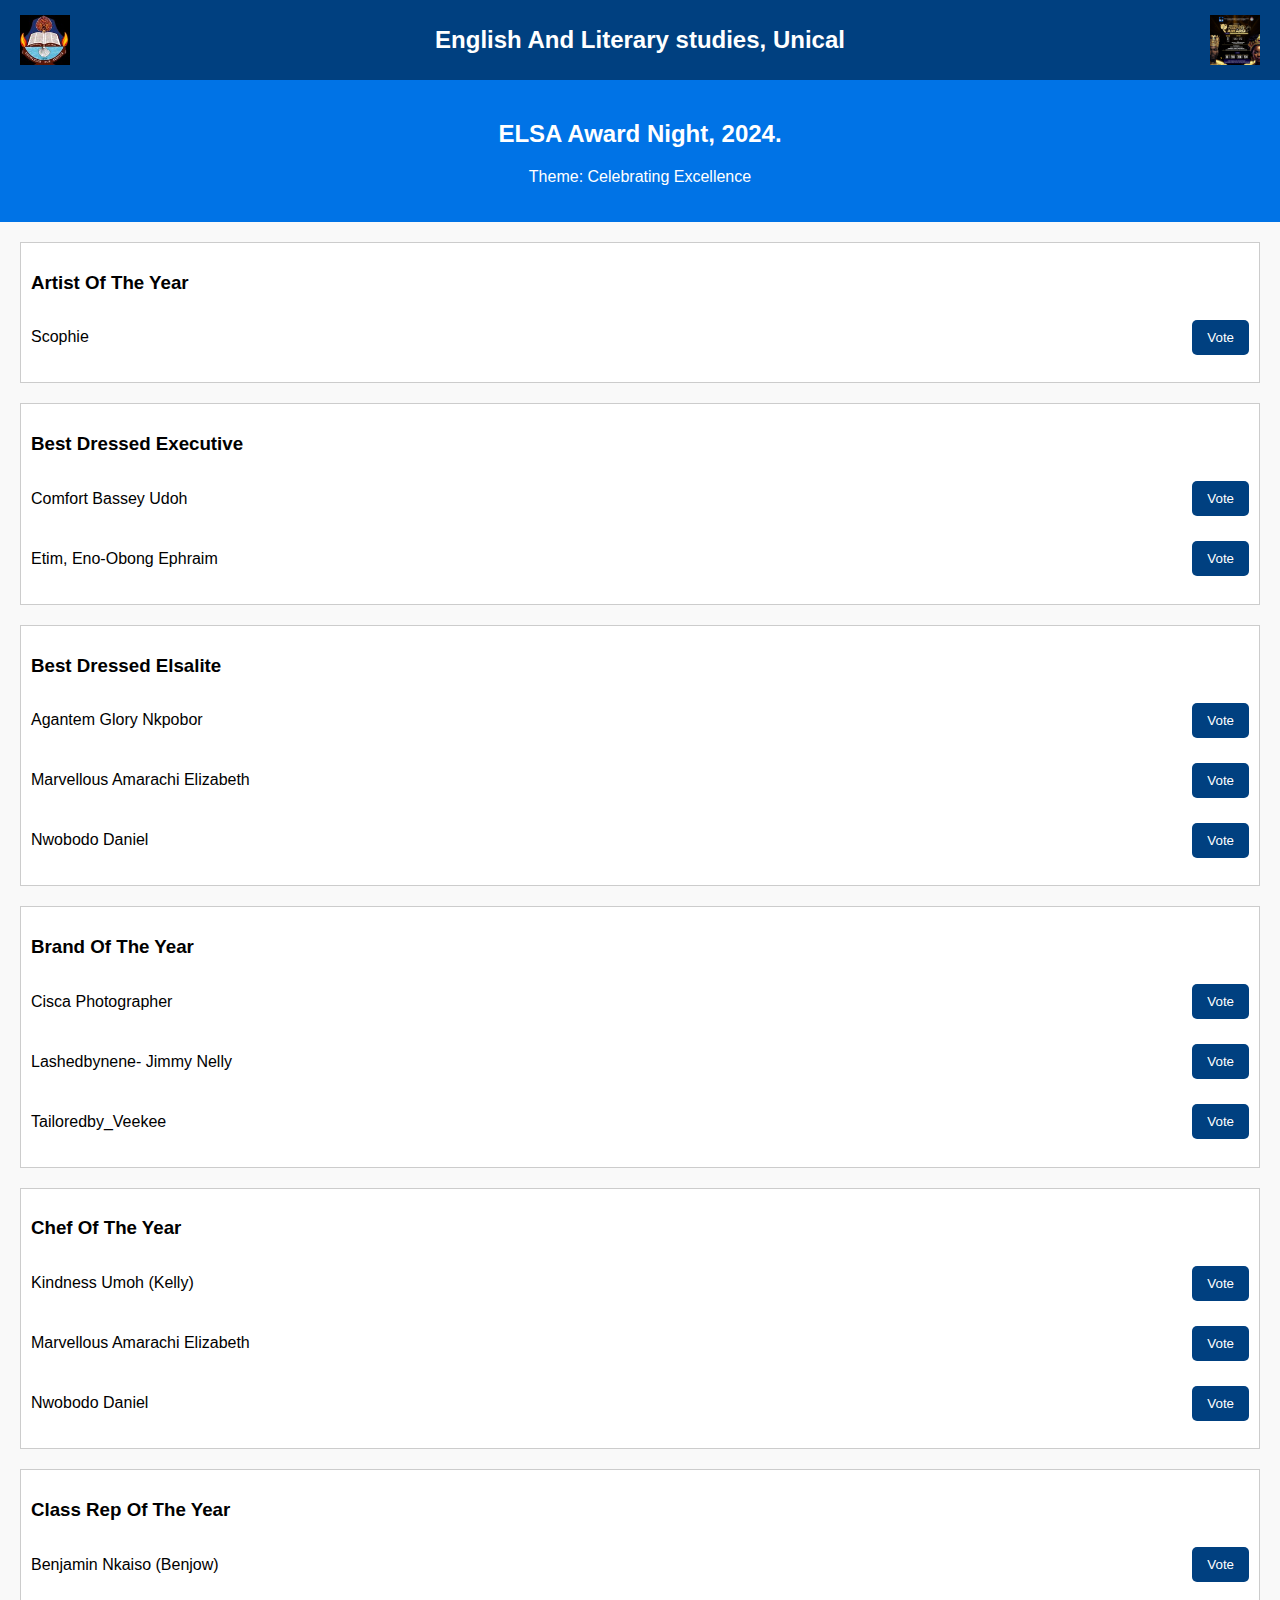
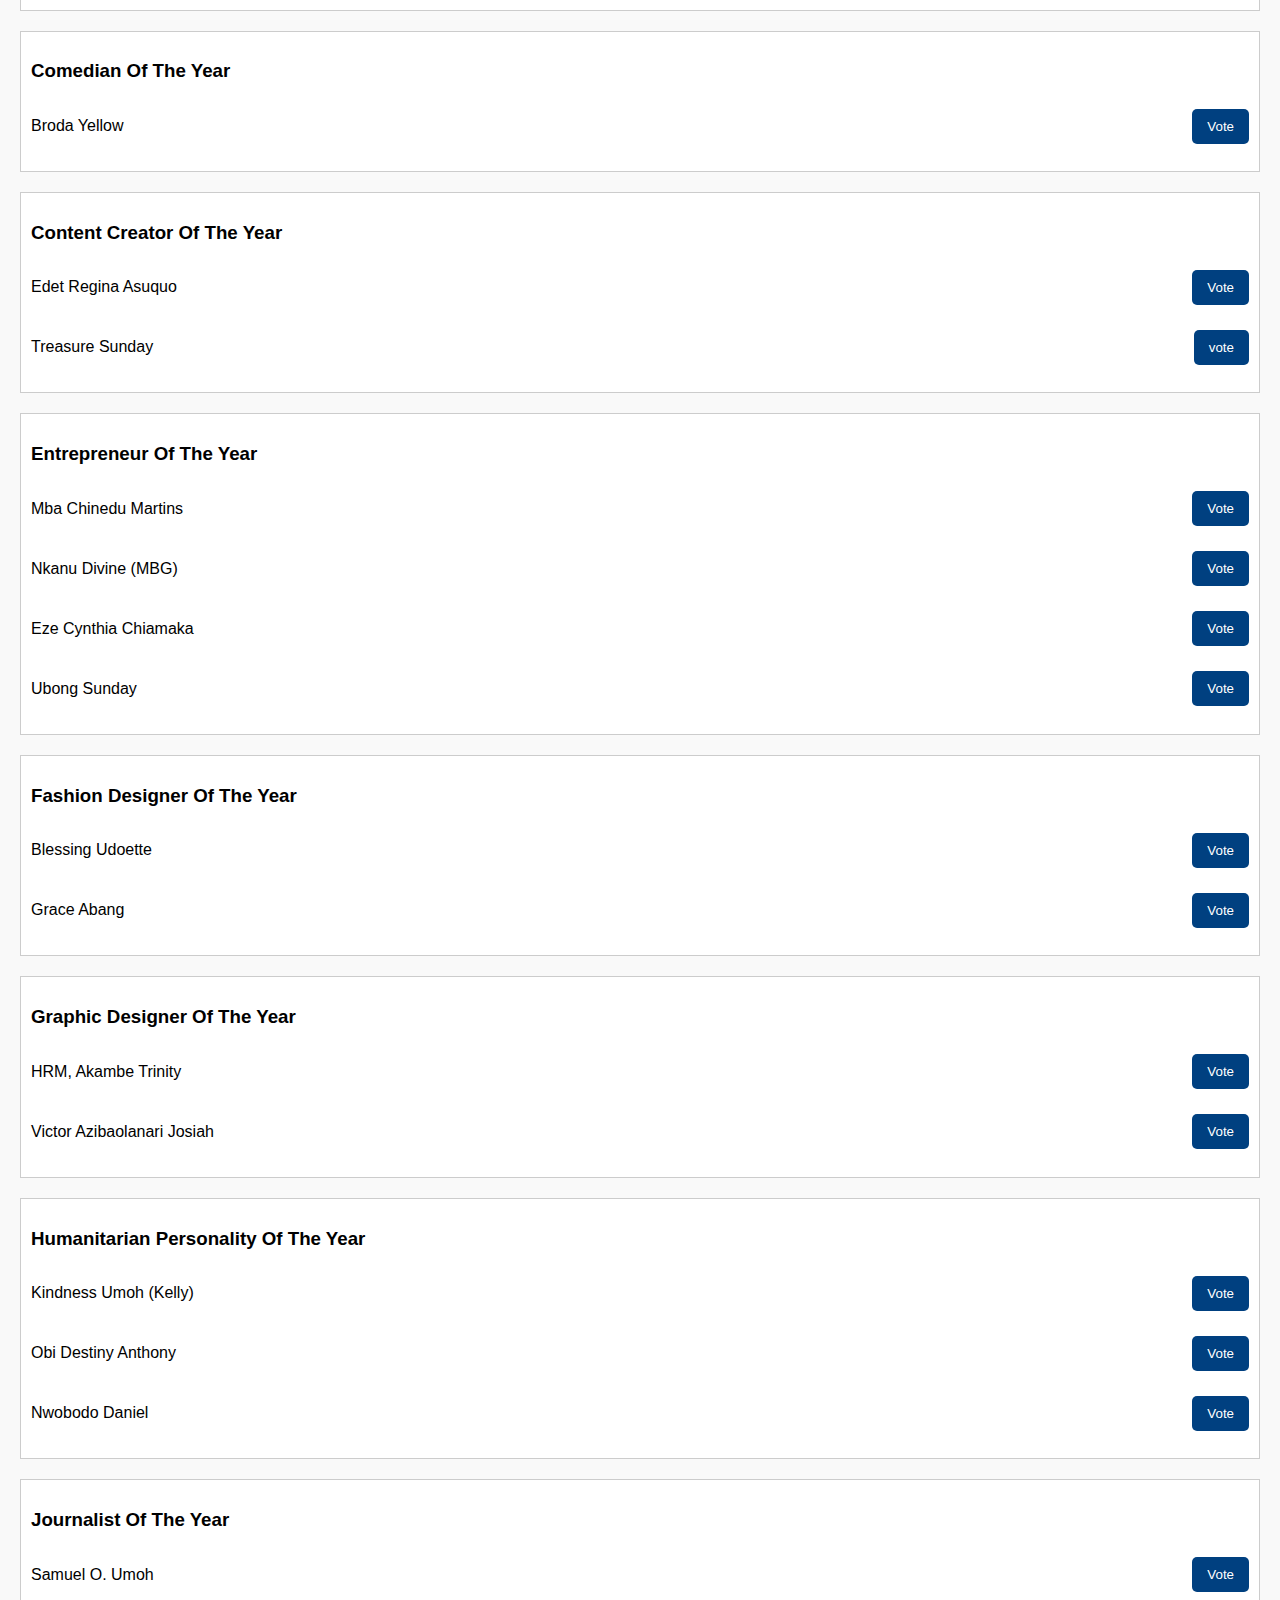
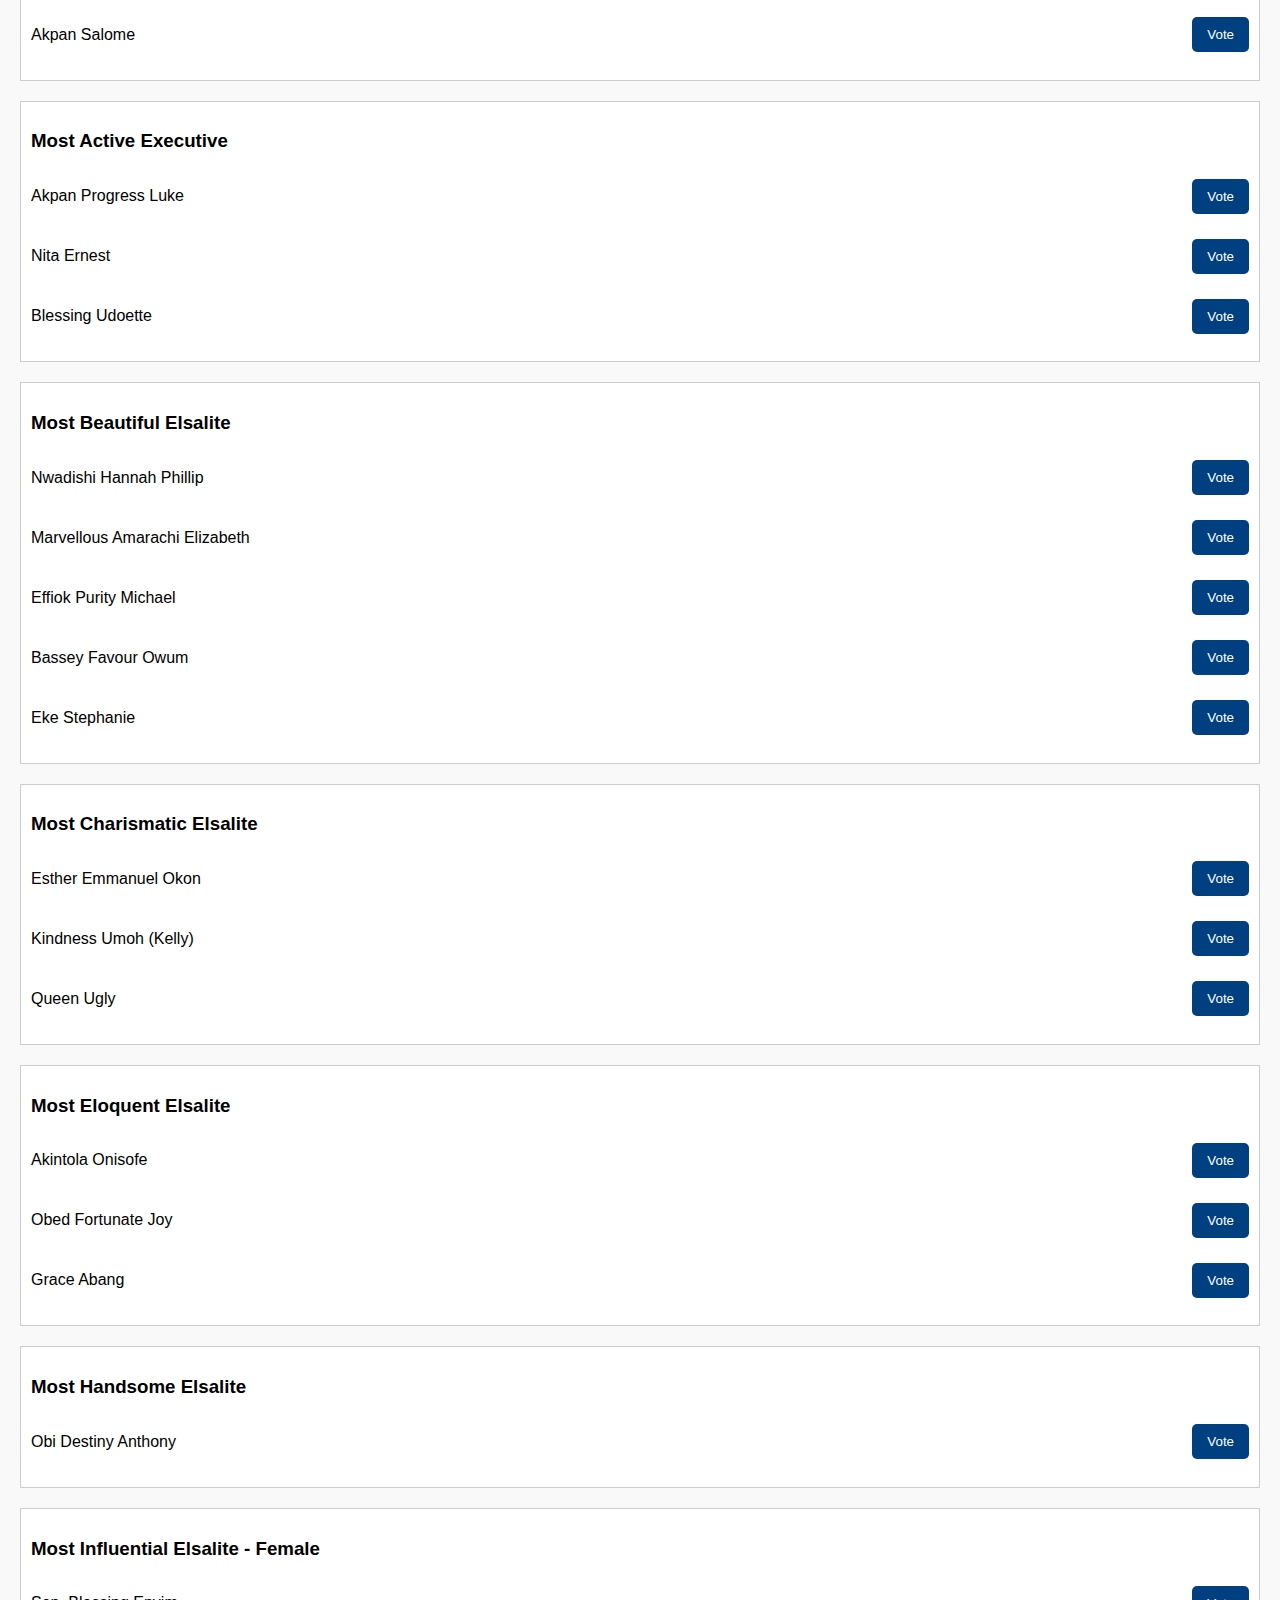
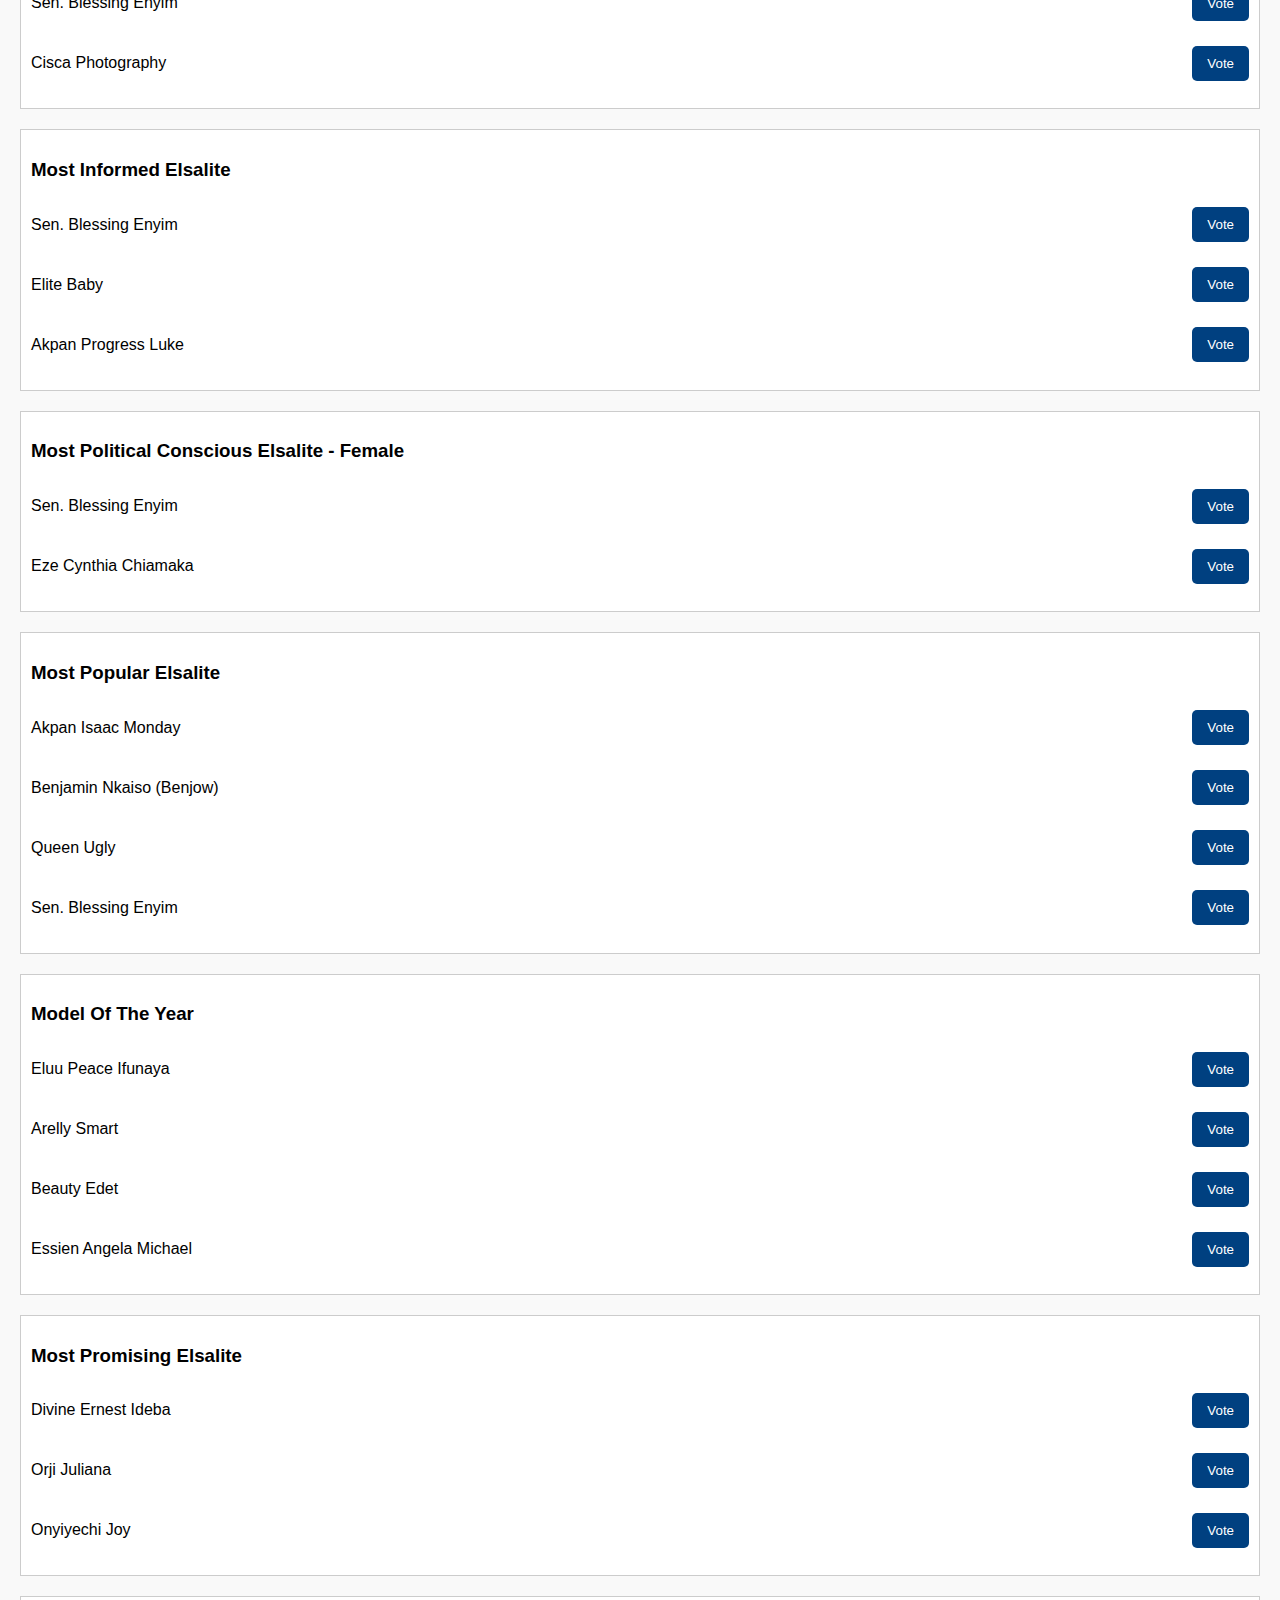
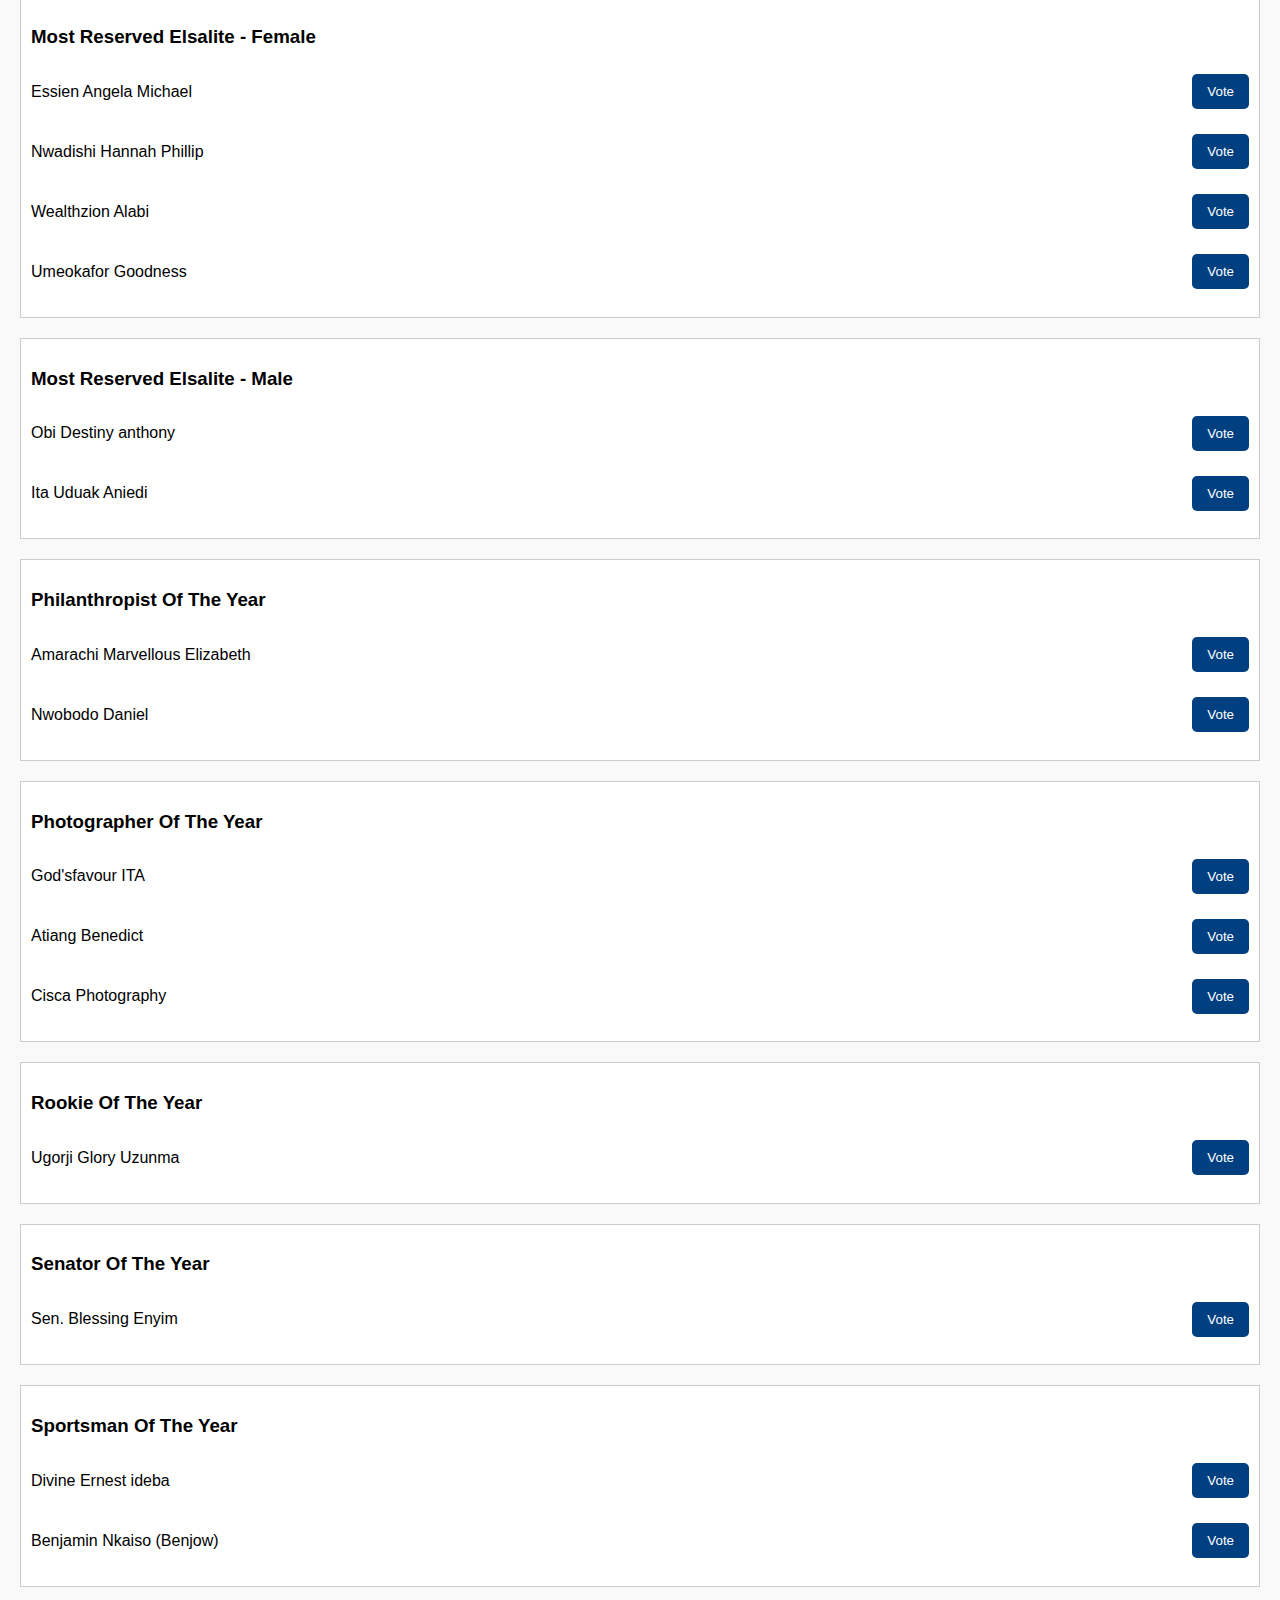
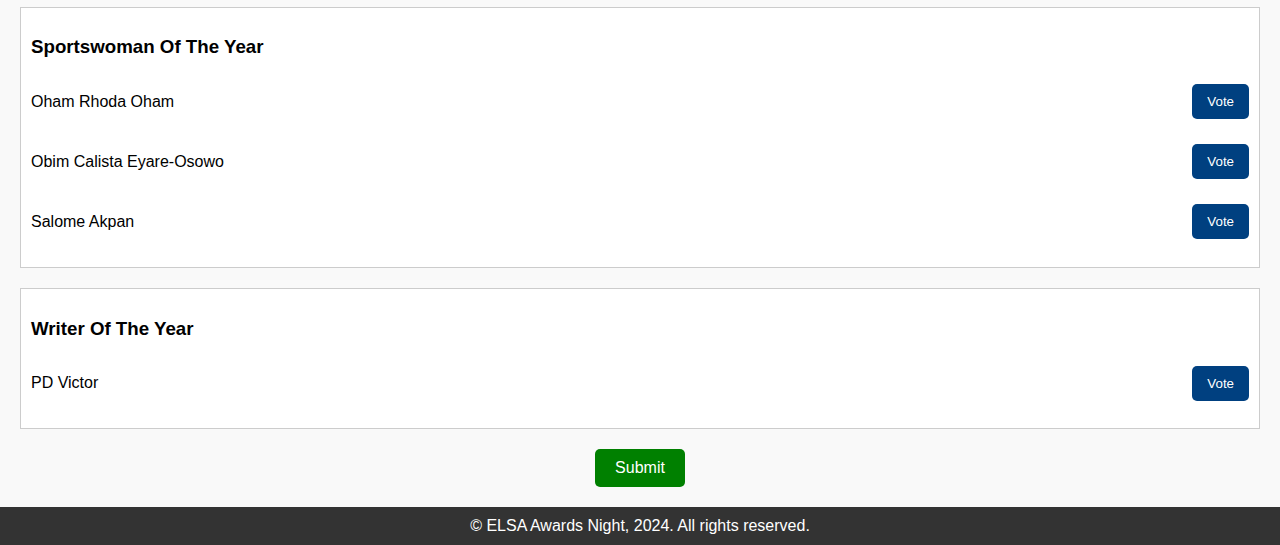
==== index.html @ 976663f7 "Add files via upload" ====
<!DOCTYPE html>
<html lang="en">

<head>
    <meta charset="UTF-8">
    <meta name="viewport" content="width=device-width, initial-scale=1.0">
    <title>Voting App</title>
    <link rel="stylesheet" href="style.css">
</head>

<body>
    <!-- Header -->
    <header class="header">
        <img src="WhatsApp Image 2024-09-24 at 12.58.33_5acfdd88.jpg" alt="Left Logo" class="logo">
        <h1 class="association-name">English And Literary studies, Unical</h1>
        <img src="WhatsApp Image 2024-12-04 at 19.57.25_98e36091.jpg" alt="Right Logo" class="logo">
    </header>

    <!-- Banner -->
    <div class="banner">
        <h2>ELSA Award Night, 2024.</h2>
        <p>Theme: Celebrating Excellence</p>
    </div>

    <!-- Voting Categories -->
    <main>
        <section class="category">
            <h3>Artist Of The Year</h3>
            <div class="contestant">
                <p>Scophie</p>
                <button onclick="vote('Scophie', 'Artist Of The Year')">Vote</button>
            </div>
        </section>
        
        <section class="category">
            <h3>Best Dressed Executive</h3>
            <div class="contestant">
                <p>Comfort Bassey Udoh</p>
                <button onclick="vote('Comfort Bassey Udoh', 'Best Dressed Executive')">Vote</button>
            </div>
            <div class="contestant">
                <p>Etim, Eno-Obong Ephraim</p>
                <button onclick="vote('Etim, Eno-Obong Ephraim', 'Best Dressed Executive')">Vote</button>
            </div>
        </section>
        
        <section class="category">
            <h3>Best Dressed Elsalite</h3>
            <div class="contestant">
                <p>Agantem Glory Nkpobor</p>
                <button onclick="vote('Agantem Glory Nkpobor', 'Best Dressed Elsalite')">Vote</button>
            </div>
            <div class="contestant">
                <p>Marvellous Amarachi Elizabeth</p>
                <button onclick="vote('Marvellous Amarachi Elizabeth', 'Best Dressed Elsalite')">Vote</button>
            </div>
            <div class="contestant">
                <p>Nwobodo Daniel</p>
                <button onclick="vote('Nwobodo Daniel', 'Best Dressed Elsalite')">Vote</button>
            </div>
        </section>
        
        <section class="category">
            <h3>Brand Of The Year</h3>
            <div class="contestant">
                <p>Cisca Photographer</p>
                <button onclick="vote('Cisca Photographer', 'Brand Of The Year')">Vote</button>
            </div>
            <div class="contestant">
                <p>Lashedbynene- Jimmy Nelly</p>
                <button onclick="vote('Lashedbynene- Jimmy Nelly', 'Brand Of The Year')">Vote</button>
            </div>
            <div class="contestant">
                <p>Tailoredby_Veekee</p>
                <button onclick="vote('Tailoredby_Veekee', 'Brand Of The Year')">Vote</button>
            </div>
        </section>
        
        <section class="category">
            <h3>Chef Of The Year</h3>
            <div class="contestant">
                <p>Kindness Umoh (Kelly)</p>
                <button onclick="vote('Kindness Umoh (Kelly)', 'Chef Of The Year')">Vote</button>
            </div>
            <div class="contestant">
                <p>Marvellous Amarachi Elizabeth</p>
                <button onclick="vote('Marvellous Amarachi Elizabeth', 'Chef Of The Year')">Vote</button>
            </div>
            <div class="contestant">
                <p>Nwobodo Daniel</p>
                <button onclick="vote('Nwobodo Daniel', 'Chef Of The Year')">Vote</button>
            </div>
        </section>
        
        <section class="category">
            <h3>Class Rep Of The Year</h3>
            <div class="contestant">
                <p>Benjamin Nkaiso (Benjow)</p>
                <button onclick="vote('Benjamin Nkaiso (Benjow)', 'Class Rep Of The Year')">Vote</button>
            </div>
        </section>
        
        <section class="category">
            <h3>Comedian Of The Year</h3>
            <div class="contestant">
                <p>Broda Yellow</p>
                <button onclick="vote('Broda Yellow', 'Comedian Of The Year')">Vote</button>
            </div>
        </section>
        
        <section class="category">
            <h3>Content Creator Of The Year</h3>
            <div class="contestant">
                <p>Edet Regina Asuquo</p>
                <button onclick="vote('Edet Regina Asuquo', 'Content Creator Of The Year')">Vote</button>
            </div>
            <div class="contestant">
                <p>Treasure Sunday</p>
                <button onclick="vote('Treasure Sunday', 'Content Creator Of The Year')">vote</button>
            </div>
        </section>

        <section class="category">
            <h3>Entrepreneur Of The Year</h3>
            <div class="contestant">
                <p>Mba Chinedu Martins</p>
                <button onclick="vote('Mba Chinedu Martins', 'Entrepreneur Of The Year')">Vote</button>
            </div>
            <div class="contestant">
                <p>Nkanu Divine (MBG)</p>
                <button onclick="vote('Nkanu Divine (MBG)', 'Entrepreneur Of The Year')">Vote</button>
            </div>
            <div class="contestant">
                <p>Eze Cynthia Chiamaka</p>
                <button onclick="vote('Eze Cynthia Chiamaka', 'Entrepreneur Of The Year')">Vote
            </button>
            </div>
            <div class="contestant">
                <p>Ubong Sunday</p>
                <button onclick="vote('Ubong Sunday', 'Entrepreneur Of The Year')">Vote</button>
            </div>
        </section>
        
        <section class="category">
            <h3>Fashion Designer Of The Year</h3>
            <div class="contestant">
                <p>Blessing Udoette</p>
                <button onclick="vote('Blessing Udoette', 'Fashion Designer Of The Year')">Vote</button>
            </div>
            <div class="contestant">
                <p>Grace Abang</p>
                <button onclick="vote('Grace Abang', 'Fashion Designer Of The Year')">Vote</button>
            </div>
        </section>
        
        <section class="category">
            <h3>Graphic Designer Of The Year</h3>
            <div class="contestant">
                <p>HRM, Akambe Trinity</p>
                <button onclick="vote('HRM, Akambe Trinity', 'Graphic Designer Of The Year')">Vote</button>
            </div>
            <div class="contestant">
                <p>Victor Azibaolanari Josiah</p>
                <button onclick="vote('Victor Azibaolanari Josiah', 'Graphic Designer Of The Year')">Vote</button>
            </div>
        </section>
        
        <section class="category">
            <h3>Humanitarian Personality Of The Year</h3>
            <div class="contestant">
                <p>Kindness Umoh (Kelly)</p>
                <button onclick="vote('Kindness Umoh (Kelly)', 'Humanitarian Personality Of The Year')">Vote</button>
            </div>
            <div class="contestant">
                <p>Obi Destiny Anthony</p>
                <button onclick="vote('Obi Destiny Anthony', 'Humanitarian Personality Of The Year')">Vote</button>
            </div>
            <div class="contestant">
                <p>Nwobodo Daniel</p>
                <button onclick="vote('Nwobodo Daniel', 'Humanitarian Personality Of The Year')">Vote</button>
            </div>
        </section>
        
        <section class="category">
            <h3> Journalist Of The Year</h3>
            <div class="contestant">
                <p>Samuel O. Umoh</p>
                <button onclick="vote('Samuel O. Umoh', 'Journalist Of The Year')">Vote</button>
            </div>
            <div class="contestant">
                <p>Akpan Salome</p>
                <button onclick="vote('Akpan Salome', 'Journalist Of The Year')">Vote</button>
            </div>
        </section>

        <section class="category">
            <h3>Most Active Executive</h3>
            <div class="contestant">
                <p>Akpan Progress Luke</p>
                <button onclick="vote('Akpan Progress Luke', 'Most Active Executive')">Vote</button>
            </div>
            <div class="contestant">
                <p>Nita Ernest</p>
                <button onclick="vote('Nita Ernest', 'Most Active Executive')">Vote</button>
            </div>
            <div class="contestant">
                <p>Blessing Udoette</p>
                <button onclick="vote('Blessing Udoette', 'Most Active Executive')">Vote</button>
            </div>
        </section>
        
        <section class="category">
            <h3>Most Beautiful Elsalite</h3>
            <div class="contestant">
                <p>Nwadishi Hannah Phillip</p>
                <button onclick="vote('Nwadishi Hannah Phillip', 'Most Beautiful Elsalite')">Vote</button>
            </div>
            <div class="contestant">
                <p>Marvellous Amarachi Elizabeth</p>
                <button onclick="vote('Marvellous Amarachi Elizabeth', 'Most Beautiful Elsalite')">Vote</button>
            </div>
            <div class="contestant">
                <p>Effiok Purity Michael</p>
                <button onclick="vote('Effiok Purity Michael', 'Most Beautiful Elsalite')">Vote</button>
            </div>
            <div class="contestant">
                <p>Bassey Favour Owum</p>
                <button onclick="vote('Bassey Favour Owum', 'Most Beautiful Elsalite')">Vote</button>
            </div>
            <div class="contestant">
                <p>Eke Stephanie</p>
                <button onclick="vote('Eke Stephanie', 'Most Beautiful Elsalite')">Vote</button>
            </div>
        </section>
        
        <section class="category">
            <h3>Most Charismatic Elsalite</h3>
            <div class="contestant">
                <p>Esther Emmanuel Okon</p>
                <button onclick="vote('Esther Emmanuel Okon', 'Most Charismatic Elsalite')">Vote</button>
            </div>
            <div class="contestant">
                <p>Kindness Umoh (Kelly)</p>
                <button onclick="vote('Kindness Umoh (Kelly)', 'Most Charismatic Elsalite')">Vote</button>
            </div>
            <div class="contestant">
                <p>Queen Ugly</p>
                <button onclick="vote('Queen Ugly', 'Most Charismatic Elsalite')">Vote</button>
            </div>
        </section>

        <section class="category">
            <h3>Most Eloquent Elsalite</h3>
            <div class="contestant">
                <p>Akintola Onisofe</p>
                <button onclick="vote('Akintola Onisofe', 'Most Eloquent Elsalite')">Vote</button>
            </div>
            <div class="contestant">
                <p>Obed Fortunate Joy</p>
                <button onclick="vote('Obed Fortunate Joy', 'Most Eloquent Elsalite')">Vote</button>
            </div>
            <div class="contestant">
                <p>Grace Abang</p>
                <button onclick="vote('Grace Abang', 'Most Eloquent Elsalite')">Vote</button>
            </div>
        </section>
        
        <section class="category">
            <h3>Most Handsome Elsalite</h3>
            <div class="contestant">
                <p>Obi Destiny Anthony</p>
                <button onclick="vote('Obi Destiny Anthony', 'Most Handsome Elsalite')">Vote</button>
            </div>
        </section>
        
        <section class="category">
            <h3> Most Influential Elsalite - Female</h3>
            <div class="contestant">
                <p>Sen. Blessing Enyim</p>
                <button onclick="vote('Sen. Blessing Enyim', 'Most Influential Elsalite - Female')">Vote</button>
            </div>
            <div class="contestant">
                <p>Cisca Photography</p>
                <button onclick="vote('Cisca Photography', 'Most Influential Elsalite - Female')">Vote</button>
            </div>
        </section>
        
        <section class="category">
            <h3>Most Informed Elsalite</h3>
            <div class="contestant">
                <p>Sen. Blessing Enyim</p>
                <button onclick="vote('Sen. Blessing Enyim', 'Most Informed Elsalite')">Vote</button>
            </div>
            <div class="contestant">
                <p>Elite Baby</p>
                <button onclick="vote('Elite Baby', 'Most Informed Elsalite')">Vote</button>
            </div>
            <div class="contestant">
                <p>Akpan Progress Luke</p>
                <button onclick="vote('Akpan Progress Luke', 'Most Informed Elsalite')">Vote</button>
            </div>
        </section>
        
        <section class="category">
            <h3>Most Political Conscious Elsalite - Female</h3>
            <div class="contestant">
                <p>Sen. Blessing Enyim</p>
                <button onclick="vote('Sen. Blessing Enyim', 'Most Political Conscious Elsalite - Female')">Vote</button>
            </div>
            <div class="contestant">
                <p>Eze Cynthia Chiamaka</p>
                <button onclick="vote('Eze Cynthia Chiamaka', 'Most Political Conscious Elsalite - Female')">Vote</button>
            </div>
        </section>
        
        <section class="category">
            <h3>Most Popular Elsalite</h3>
            <div class="contestant">
                <p>Akpan Isaac Monday</p>
                <button onclick="vote('Akpan Isaac Monday', 'Most Popular Elsalite')">Vote</button>
            </div>
            <div class="contestant">
                <p>Benjamin Nkaiso (Benjow)</p>
                <button onclick="vote('Benjamin Nkaiso (Benjow)', 'Most Popular Elsalite')">Vote</button>
            </div>
            <div class="contestant">
                <p>Queen Ugly</p>
                <button onclick="vote('Queen Ugly', 'Most Popular Elsalite')">Vote</button>
            </div>
            <div class="contestant">
                <p>Sen. Blessing Enyim</p>
                <button onclick="vote('Sen. Blessing Enyim', 'Most Popular Elsalite')">Vote</button>
            </div>
        </section>

        
        <section class="category">
            <h3>Model Of The Year</h3>
            <div class="contestant">
                <p>Eluu Peace Ifunaya</p>
                <button onclick="vote('Eluu Peace Ifunaya', 'Model Of The Year')">Vote</button>
            </div>
            <div class="contestant">
                <p>Arelly Smart</p>
                <button onclick="vote('Arelly Smart', 'Model Of The Year')">Vote</button>
            </div>
            <div class="contestant">
                <p>Beauty Edet</p>
                <button onclick="vote('Beauty Edet', 'Model Of The Year')">Vote</button>
            </div>
            <div class="contestant">
                <p>Essien Angela Michael</p>
                <button onclick="vote('Essien Angela Michael', 'Model Of The Year')">Vote</button>
            </div>
        </section>
        
        <section class="category">
            <h3>Most Promising Elsalite</h3>
            <div class="contestant">
                <p>Divine Ernest Ideba</p>
                <button onclick="vote('Divine Ernest Ideba', 'Most Promising Elsalite')">Vote</button>
            </div>
            <div class="contestant">
                <p>Orji Juliana</p>
                <button onclick="vote('Orji Juliana', 'Most Promising Elsalite')">Vote</button>
            </div>
            <div class="contestant">
                <p>Onyiyechi Joy</p>
                <button onclick="vote('Onyiyechi Joy', 'Most Promising Elsalite')">Vote</button>
            </div>
        </section>
        
        <section class="category">
            <h3>Most Reserved Elsalite - Female</h3>
            <div class="contestant">
                <p>Essien Angela Michael</p>
                <button onclick="vote('Essien Angela Michael', 'Most Reserved Elsalite - Female')">Vote</button>
            </div>
            <div class="contestant">
                <p>Nwadishi Hannah Phillip</p>
                <button onclick="vote('Nwadishi Hannah Phillip', 'Most Reserved Elsalite - Female')">Vote</button>
            </div>
            <div class="contestant">
                <p>Wealthzion Alabi</p>
                <button onclick="vote('Wealthzion Alabi', 'Most Reserved Elsalite - Female')">Vote</button>
            </div>
            <div class="contestant">
                <p>Umeokafor Goodness</p>
                <button onclick="vote('Umeokafor Goodness', 'Most Reserved Elsalite - Female')">Vote</button>
            </div>
        </section>
        
        <section class="category">
            <h3> Most Reserved Elsalite - Male</h3>
            <div class="contestant">
                <p>Obi Destiny anthony</p>
                <button onclick="vote('Obi Destiny anthony', 'Most Reserved Elsalite - Male')">Vote</button>
            </div>
            <div class="contestant">
                <p>Ita Uduak Aniedi</p>
                <button onclick="vote('Ita Uduak Aniedi', 'Most Reserved Elsalite - Male')">Vote</button>
            </div>
            
        </section>
        
        <section class="category">
            <h3>Philanthropist Of The Year</h3>
            <div class="contestant">
                <p>Amarachi Marvellous Elizabeth</p>
                <button onclick="vote('Amarachi Marvellous Elizabeth', 'Philanthropist Of The Year')">Vote</button>
            </div>
            <div class="contestant">
                <p>Nwobodo Daniel</p>
                <button onclick="vote('Nwobodo Daniel', 'Philanthropist Of The Year')">Vote</button>
            </div>
        </section>
        
        <section class="category">
            <h3>Photographer Of The Year</h3>
            <div class="contestant">
                <p>God'sfavour ITA</p>
                <button onclick="vote('God`sfavour ITA', 'Photographer Of The Year')">Vote</button>
            </div>
            <div class="contestant">
                <p>Atiang Benedict</p>
                <button onclick="vote('Atiang Benedict', 'Photographer Of The Year')">Vote</button>
            </div>
            <div class="contestant">
                <p>Cisca Photography</p>
                <button onclick="vote('Cisca Photography', 'Photographer Of The Year')">Vote</button>
            </div>
        </section>
        
        <section class="category">
            <h3>Rookie Of The Year</h3>
            <div class="contestant">
                <p>Ugorji Glory Uzunma</p>
                <button onclick="vote('Ugorji Glory Uzunma', 'Rookie Of The Year')">Vote</button>
            </div>
        </section>
        
        <section class="category">
            <h3> Senator Of The Year</h3>
            <div class="contestant">
                <p>Sen. Blessing Enyim</p>
                <button onclick="vote('Sen. Blessing Enyim', 'Senator Of The Year')">Vote</button>
            </div>
            
        </section>
        
        <section class="category">
            <h3>Sportsman Of The Year</h3>
            <div class="contestant">
                <p>Divine Ernest ideba</p>
                <button onclick="vote('Divine Ernest ideba', 'Sportsman Of The Year')">Vote</button>
            </div>
            <div class="contestant">
                <p>Benjamin Nkaiso (Benjow)</p>
                <button onclick="vote('Benjamin Nkaiso (Benjow)', 'Sportsman Of The Year')">Vote</button>
            </div>
        </section>
        
        <section class="category">
            <h3>Sportswoman Of The Year</h3>
            <div class="contestant">
                <p>Oham Rhoda Oham</p>
                <button onclick="vote('Oham Rhoda Oham', 'Sportswoman Of The Year')">Vote</button>
            </div>
            <div class="contestant">
                <p>Obim Calista Eyare-Osowo</p>
                <button onclick="vote('Obim Calista Eyare-Osowo', 'Sportswoman Of The Year')">Vote</button>
            </div>
            <div class="contestant">
                <p>Salome Akpan</p>
                <button onclick="vote('Salome Akpan', 'Sportswoman Of The Year')">Vote</button>
            </div>
        </section>
        
        <section class="category">
            <h3>Writer Of The Year</h3>
            <div class="contestant">
                <p>PD Victor</p>
                <button onclick="vote('PD Victor', 'Writer Of The Year')">Vote</button>
            </div>
        </section>




        <!-- Submit Button -->
        <button class="submit-button" onclick="submitVotes()">Submit</button>

        <footer
            style="background-color: #333; color: white; text-align: center; padding: 10px 0; position: relative; width: 100%; margin-top: 20px;">
            <p style="margin: 0;">&copy; ELSA Awards Night, 2024. All rights reserved.</p>
        </footer>

    </main>

    <script src="app.js"></script>
</body>

</html>
---- style.css ----
body {
    font-family: Arial, sans-serif;
    margin: 0;
    padding: 0;
    background-color: #f9f9f9;
}

.header {
    display: flex;
    justify-content: space-between;
    align-items: center;
    padding: 10px 20px;
    background-color: #004080;
    color: white;
}

.logo {
    width: 50px;
    height: 50px;
}

.association-name {
    font-size: 24px;
    font-weight: bold;
    text-align: center;
}

.banner {
    text-align: center;
    padding: 20px;
    background-color: #0073e6;
    color: white;
}

.category {
    margin: 20px;
    padding: 10px;
    border: 1px solid #ccc;
    background-color: #fff;
}

.contestant {
    margin: 10px 0;
    display: flex;
    justify-content: space-between;
    align-items: center;
}

button {
    padding: 10px 15px;
    background-color: #004080;
    color: white;
    border: none;
    border-radius: 5px;
    cursor: pointer;
}

button:hover {
    background-color: #0059b3;
}

.submit-button {
    background-color: green;
    display: block;
    margin: 20px auto;
    padding: 10px 20px;
    font-size: 16px;
}
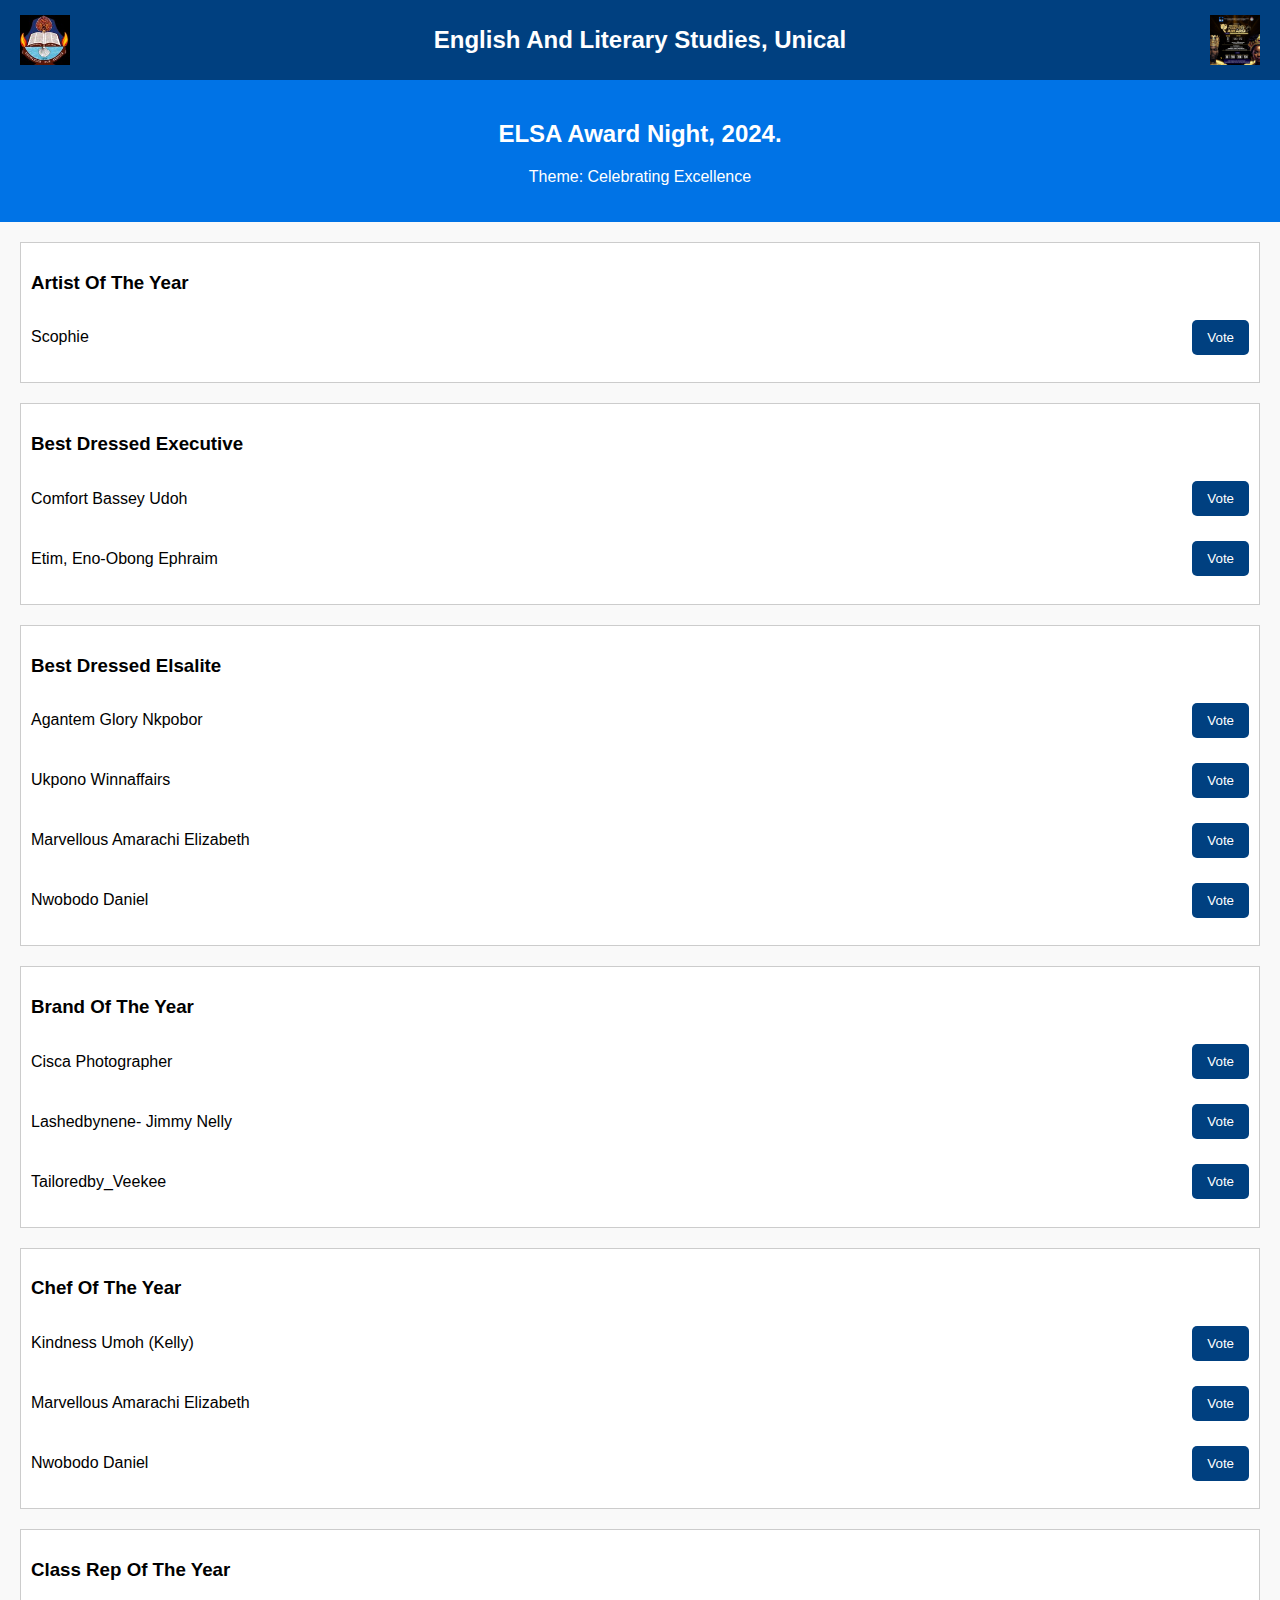
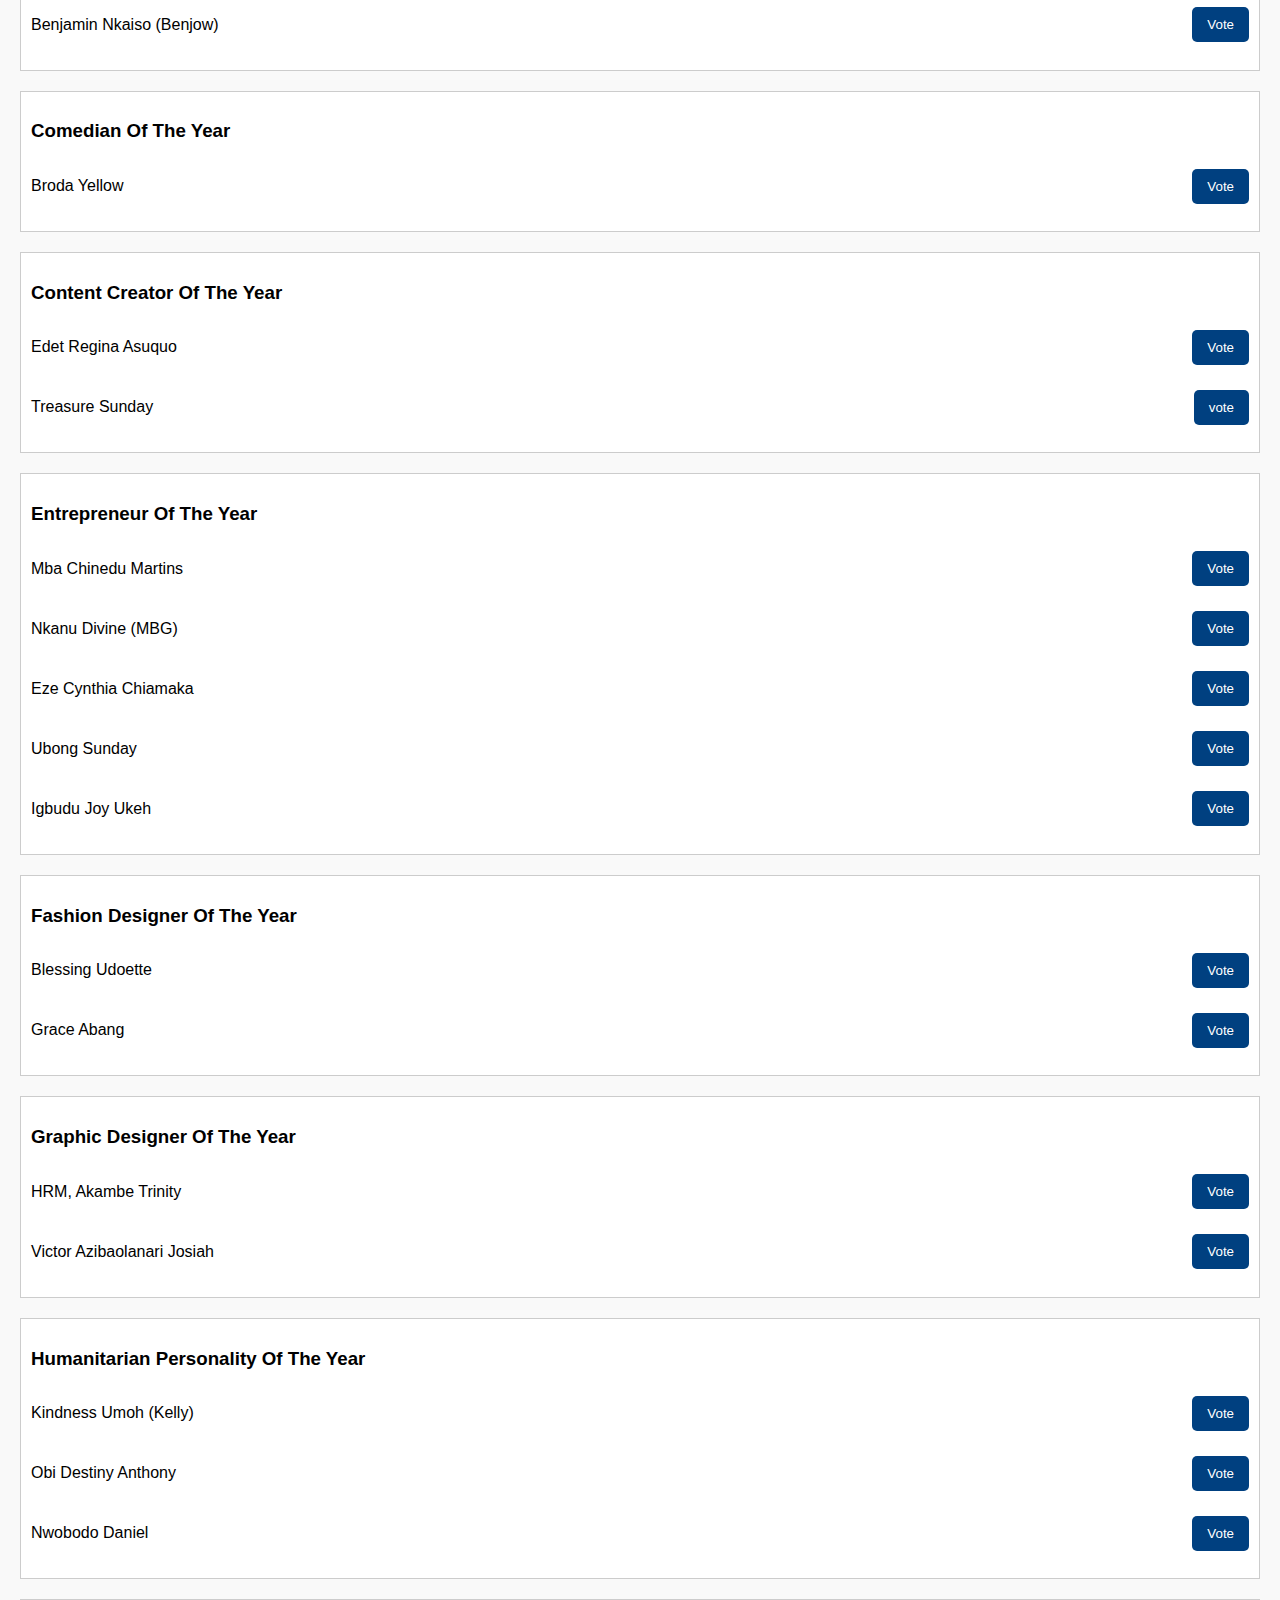
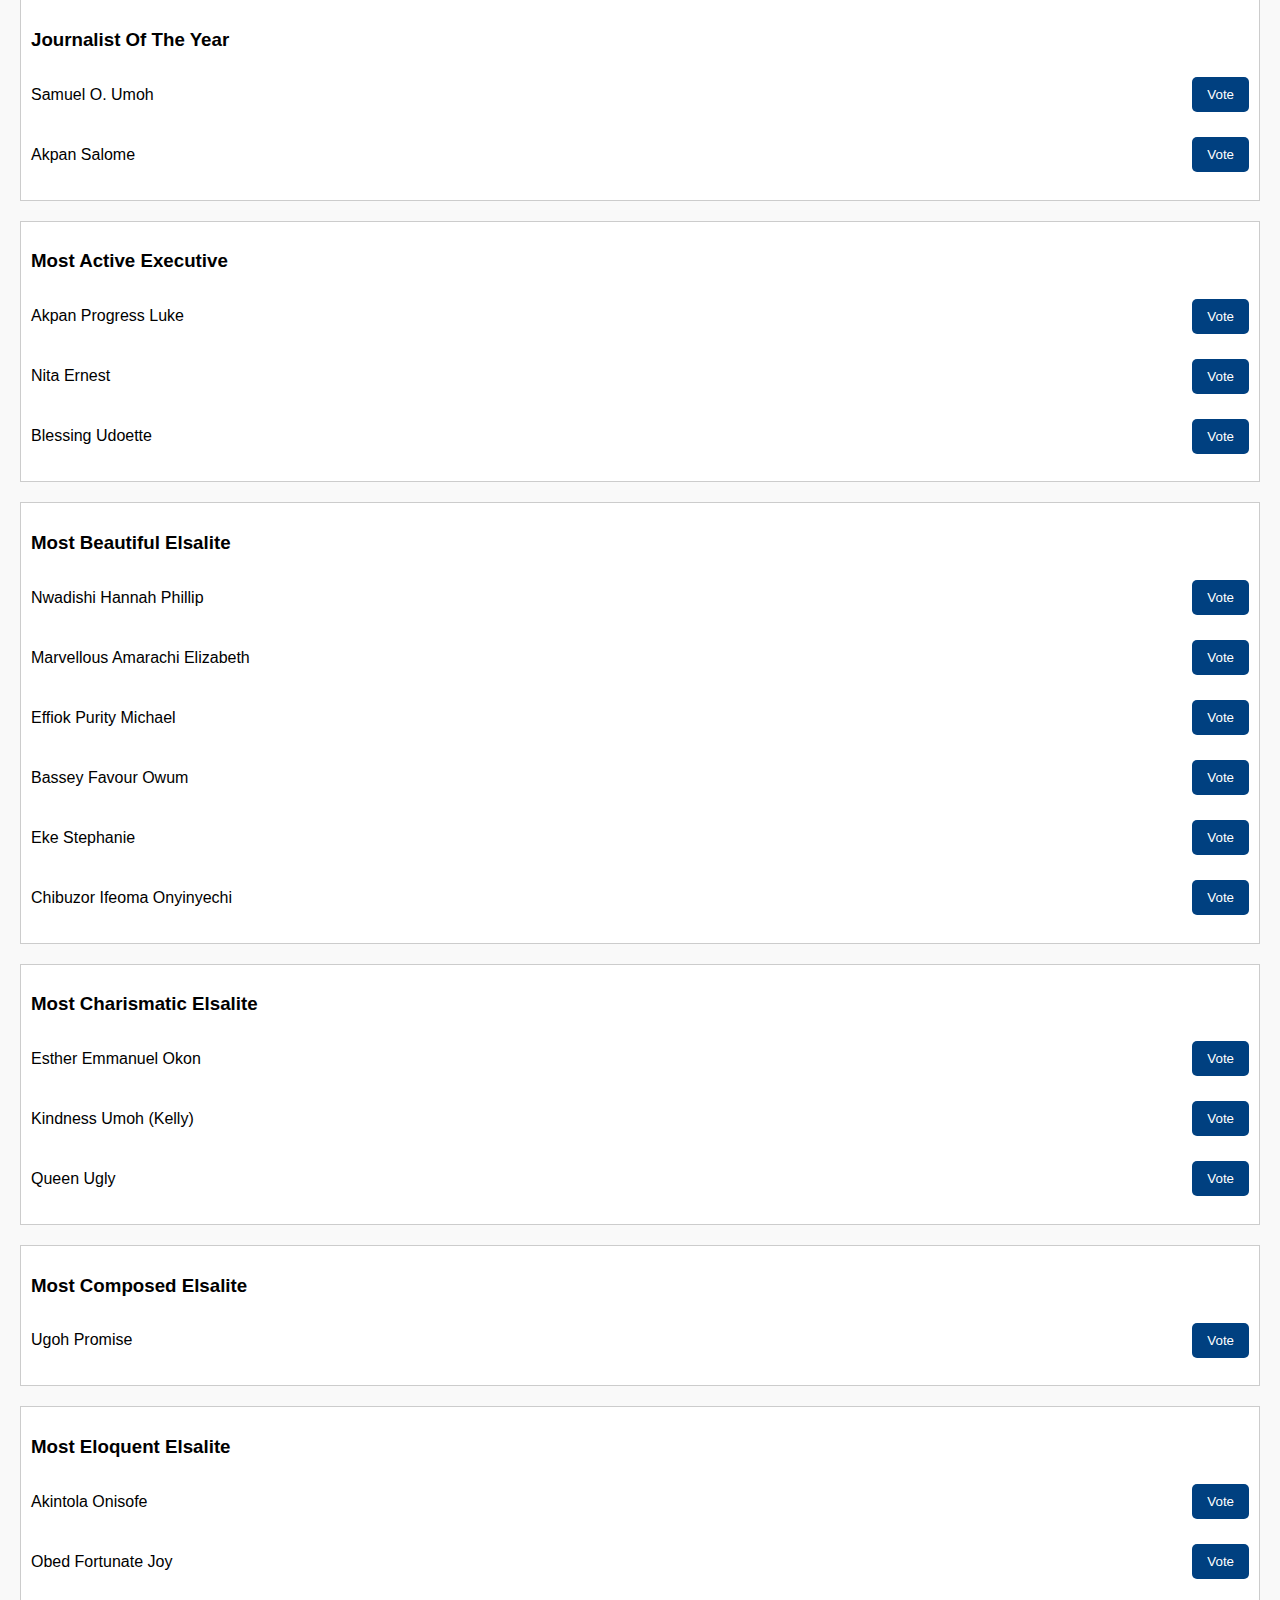
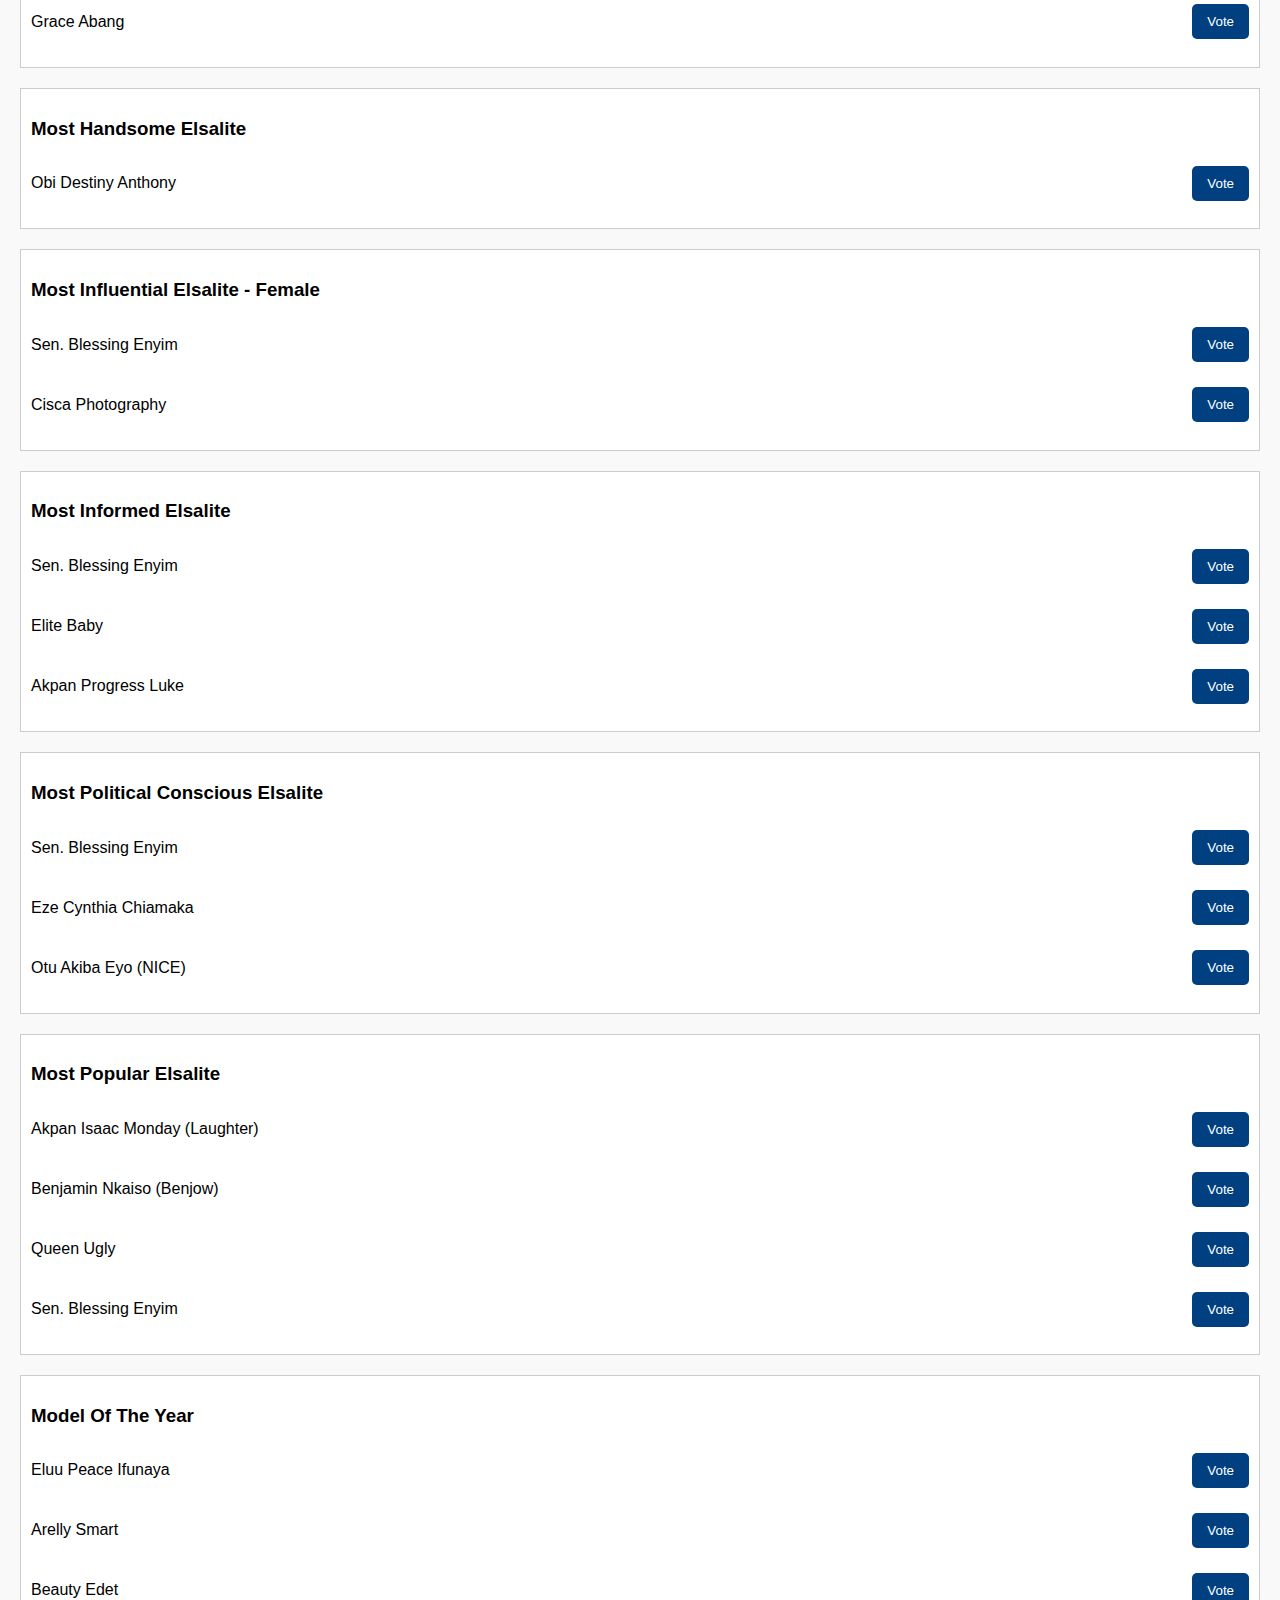
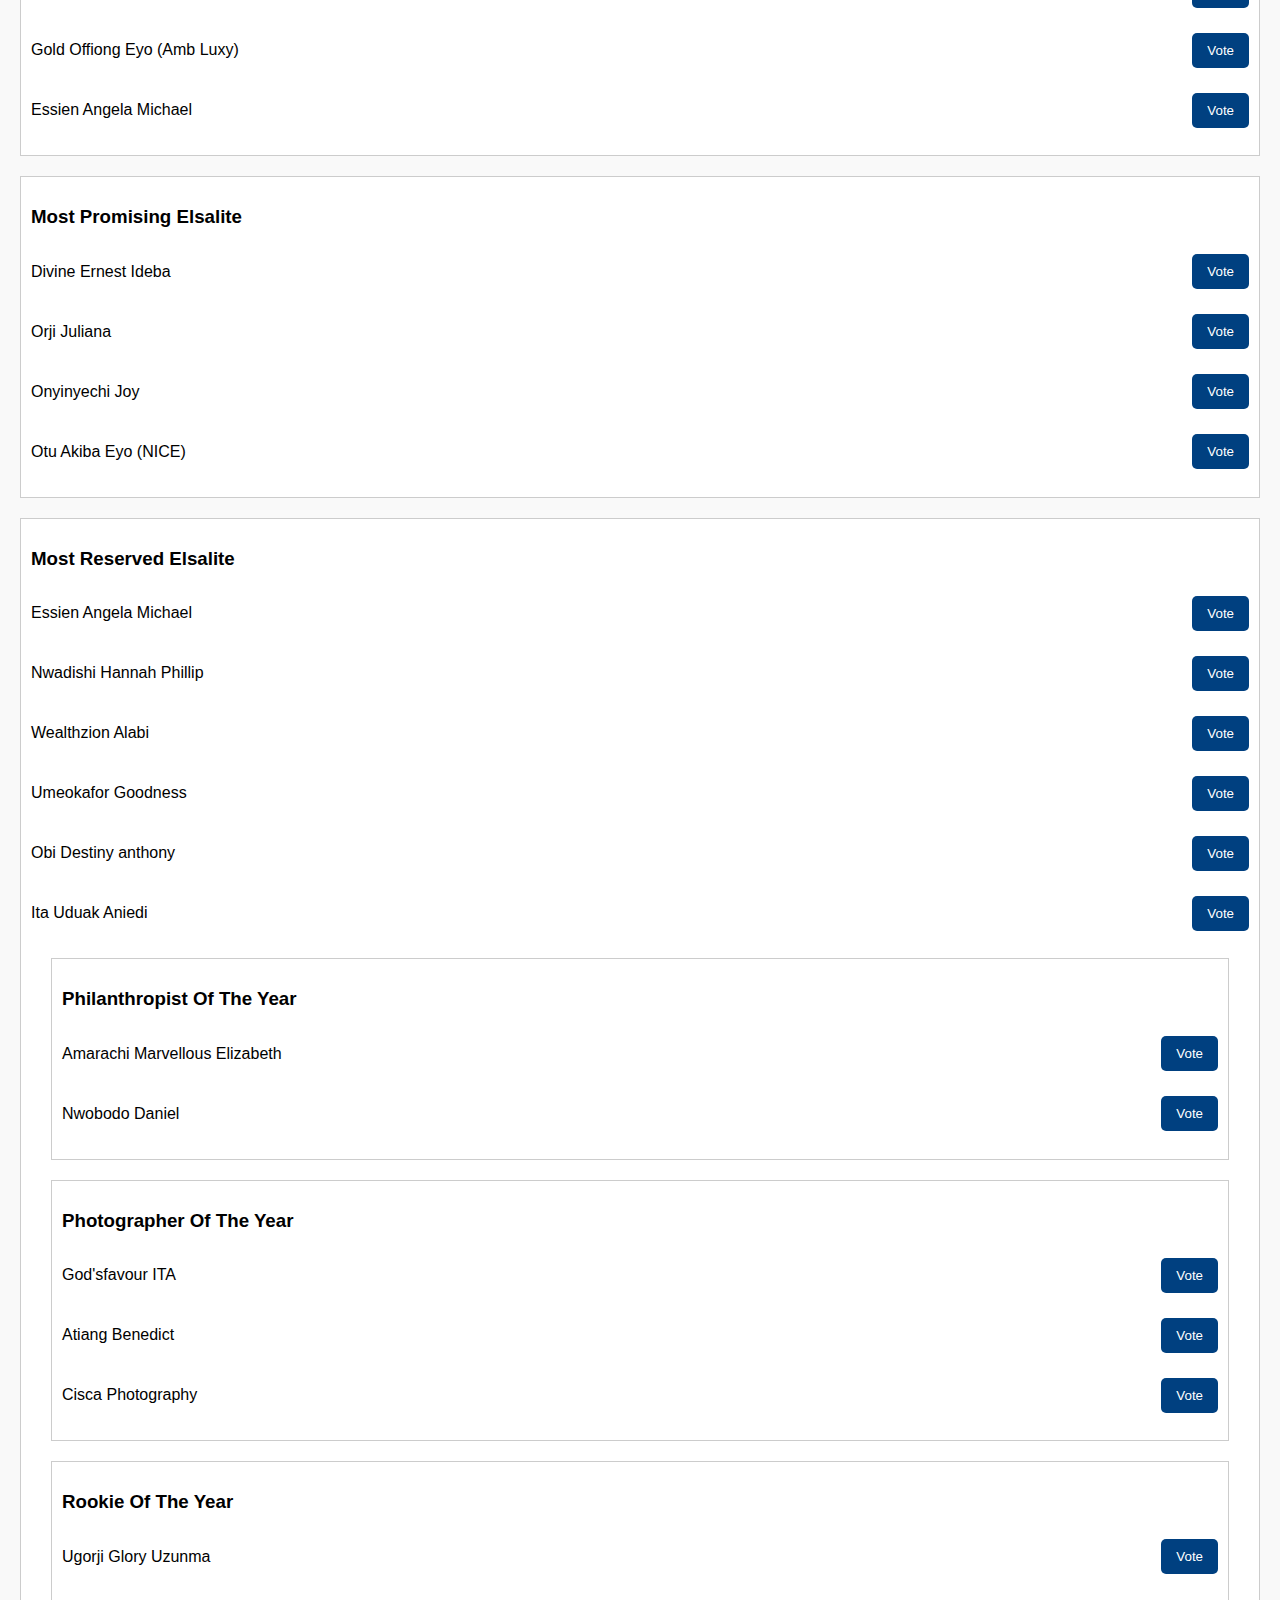
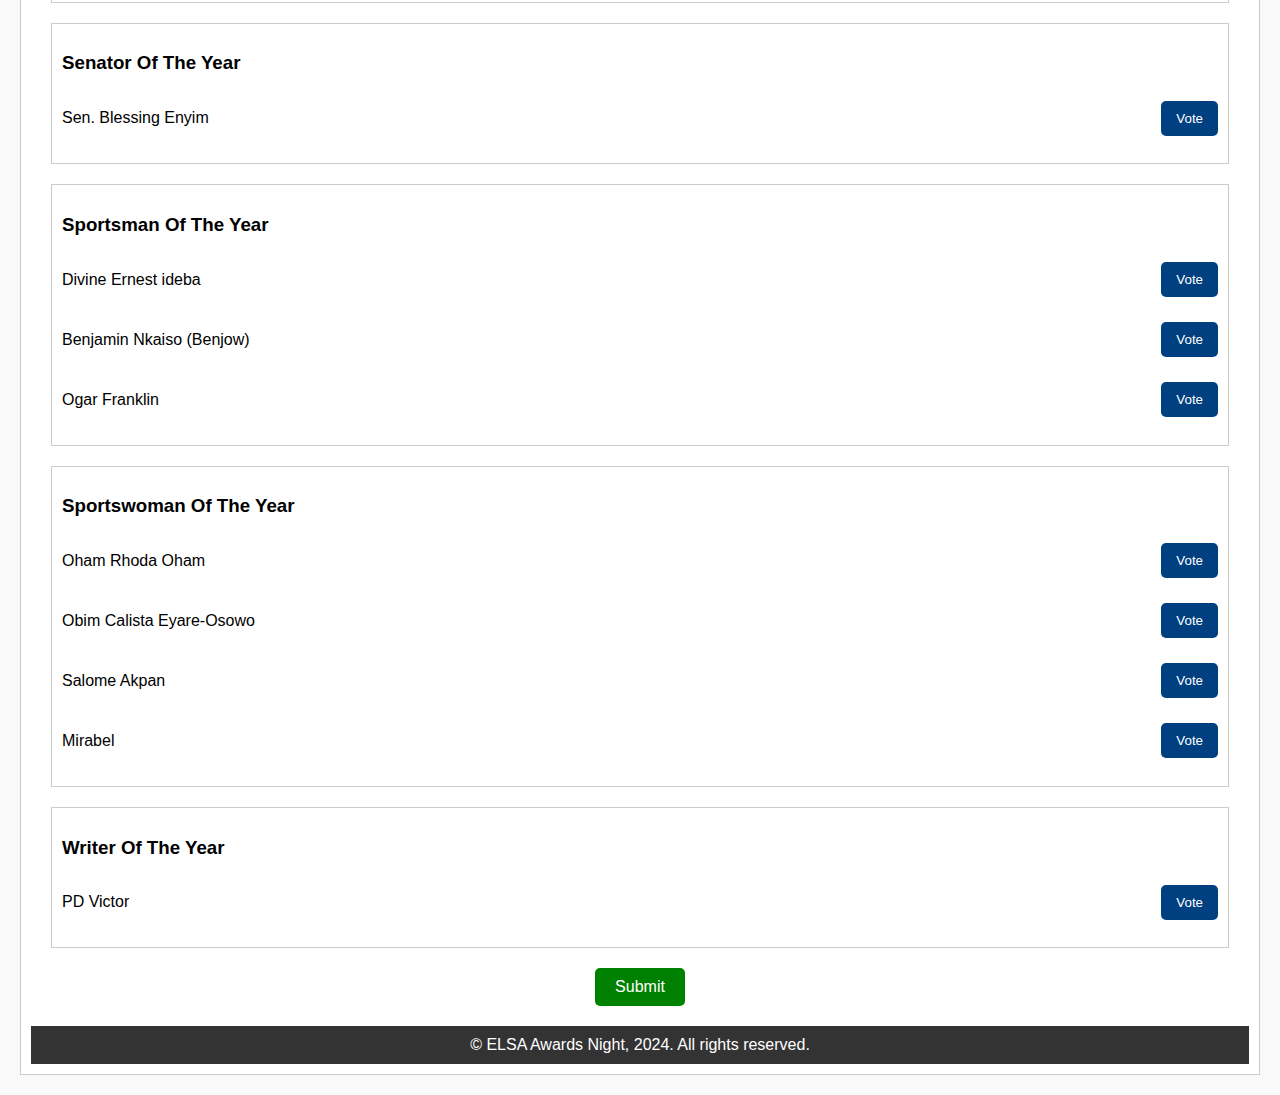
==== commit 59e906c9: "Add some contestants and categories to the app" ====
--- a/index.html
+++ b/index.html
@@ -1,503 +1,538 @@
-<!DOCTYPE html>
-<html lang="en">
-
-<head>
-    <meta charset="UTF-8">
-    <meta name="viewport" content="width=device-width, initial-scale=1.0">
-    <title>Voting App</title>
-    <link rel="stylesheet" href="style.css">
-</head>
-
-<body>
-    <!-- Header -->
-    <header class="header">
-        <img src="WhatsApp Image 2024-09-24 at 12.58.33_5acfdd88.jpg" alt="Left Logo" class="logo">
-        <h1 class="association-name">English And Literary studies, Unical</h1>
-        <img src="WhatsApp Image 2024-12-04 at 19.57.25_98e36091.jpg" alt="Right Logo" class="logo">
-    </header>
-
-    <!-- Banner -->
-    <div class="banner">
-        <h2>ELSA Award Night, 2024.</h2>
-        <p>Theme: Celebrating Excellence</p>
-    </div>
-
-    <!-- Voting Categories -->
-    <main>
-        <section class="category">
-            <h3>Artist Of The Year</h3>
-            <div class="contestant">
-                <p>Scophie</p>
-                <button onclick="vote('Scophie', 'Artist Of The Year')">Vote</button>
-            </div>
-        </section>
-        
-        <section class="category">
-            <h3>Best Dressed Executive</h3>
-            <div class="contestant">
-                <p>Comfort Bassey Udoh</p>
-                <button onclick="vote('Comfort Bassey Udoh', 'Best Dressed Executive')">Vote</button>
-            </div>
-            <div class="contestant">
-                <p>Etim, Eno-Obong Ephraim</p>
-                <button onclick="vote('Etim, Eno-Obong Ephraim', 'Best Dressed Executive')">Vote</button>
-            </div>
-        </section>
-        
-        <section class="category">
-            <h3>Best Dressed Elsalite</h3>
-            <div class="contestant">
-                <p>Agantem Glory Nkpobor</p>
-                <button onclick="vote('Agantem Glory Nkpobor', 'Best Dressed Elsalite')">Vote</button>
-            </div>
-            <div class="contestant">
-                <p>Marvellous Amarachi Elizabeth</p>
-                <button onclick="vote('Marvellous Amarachi Elizabeth', 'Best Dressed Elsalite')">Vote</button>
-            </div>
-            <div class="contestant">
-                <p>Nwobodo Daniel</p>
-                <button onclick="vote('Nwobodo Daniel', 'Best Dressed Elsalite')">Vote</button>
-            </div>
-        </section>
-        
-        <section class="category">
-            <h3>Brand Of The Year</h3>
-            <div class="contestant">
-                <p>Cisca Photographer</p>
-                <button onclick="vote('Cisca Photographer', 'Brand Of The Year')">Vote</button>
-            </div>
-            <div class="contestant">
-                <p>Lashedbynene- Jimmy Nelly</p>
-                <button onclick="vote('Lashedbynene- Jimmy Nelly', 'Brand Of The Year')">Vote</button>
-            </div>
-            <div class="contestant">
-                <p>Tailoredby_Veekee</p>
-                <button onclick="vote('Tailoredby_Veekee', 'Brand Of The Year')">Vote</button>
-            </div>
-        </section>
-        
-        <section class="category">
-            <h3>Chef Of The Year</h3>
-            <div class="contestant">
-                <p>Kindness Umoh (Kelly)</p>
-                <button onclick="vote('Kindness Umoh (Kelly)', 'Chef Of The Year')">Vote</button>
-            </div>
-            <div class="contestant">
-                <p>Marvellous Amarachi Elizabeth</p>
-                <button onclick="vote('Marvellous Amarachi Elizabeth', 'Chef Of The Year')">Vote</button>
-            </div>
-            <div class="contestant">
-                <p>Nwobodo Daniel</p>
-                <button onclick="vote('Nwobodo Daniel', 'Chef Of The Year')">Vote</button>
-            </div>
-        </section>
-        
-        <section class="category">
-            <h3>Class Rep Of The Year</h3>
-            <div class="contestant">
-                <p>Benjamin Nkaiso (Benjow)</p>
-                <button onclick="vote('Benjamin Nkaiso (Benjow)', 'Class Rep Of The Year')">Vote</button>
-            </div>
-        </section>
-        
-        <section class="category">
-            <h3>Comedian Of The Year</h3>
-            <div class="contestant">
-                <p>Broda Yellow</p>
-                <button onclick="vote('Broda Yellow', 'Comedian Of The Year')">Vote</button>
-            </div>
-        </section>
-        
-        <section class="category">
-            <h3>Content Creator Of The Year</h3>
-            <div class="contestant">
-                <p>Edet Regina Asuquo</p>
-                <button onclick="vote('Edet Regina Asuquo', 'Content Creator Of The Year')">Vote</button>
-            </div>
-            <div class="contestant">
-                <p>Treasure Sunday</p>
-                <button onclick="vote('Treasure Sunday', 'Content Creator Of The Year')">vote</button>
-            </div>
-        </section>
-
-        <section class="category">
-            <h3>Entrepreneur Of The Year</h3>
-            <div class="contestant">
-                <p>Mba Chinedu Martins</p>
-                <button onclick="vote('Mba Chinedu Martins', 'Entrepreneur Of The Year')">Vote</button>
-            </div>
-            <div class="contestant">
-                <p>Nkanu Divine (MBG)</p>
-                <button onclick="vote('Nkanu Divine (MBG)', 'Entrepreneur Of The Year')">Vote</button>
-            </div>
-            <div class="contestant">
-                <p>Eze Cynthia Chiamaka</p>
-                <button onclick="vote('Eze Cynthia Chiamaka', 'Entrepreneur Of The Year')">Vote
-            </button>
-            </div>
-            <div class="contestant">
-                <p>Ubong Sunday</p>
-                <button onclick="vote('Ubong Sunday', 'Entrepreneur Of The Year')">Vote</button>
-            </div>
-        </section>
-        
-        <section class="category">
-            <h3>Fashion Designer Of The Year</h3>
-            <div class="contestant">
-                <p>Blessing Udoette</p>
-                <button onclick="vote('Blessing Udoette', 'Fashion Designer Of The Year')">Vote</button>
-            </div>
-            <div class="contestant">
-                <p>Grace Abang</p>
-                <button onclick="vote('Grace Abang', 'Fashion Designer Of The Year')">Vote</button>
-            </div>
-        </section>
-        
-        <section class="category">
-            <h3>Graphic Designer Of The Year</h3>
-            <div class="contestant">
-                <p>HRM, Akambe Trinity</p>
-                <button onclick="vote('HRM, Akambe Trinity', 'Graphic Designer Of The Year')">Vote</button>
-            </div>
-            <div class="contestant">
-                <p>Victor Azibaolanari Josiah</p>
-                <button onclick="vote('Victor Azibaolanari Josiah', 'Graphic Designer Of The Year')">Vote</button>
-            </div>
-        </section>
-        
-        <section class="category">
-            <h3>Humanitarian Personality Of The Year</h3>
-            <div class="contestant">
-                <p>Kindness Umoh (Kelly)</p>
-                <button onclick="vote('Kindness Umoh (Kelly)', 'Humanitarian Personality Of The Year')">Vote</button>
-            </div>
-            <div class="contestant">
-                <p>Obi Destiny Anthony</p>
-                <button onclick="vote('Obi Destiny Anthony', 'Humanitarian Personality Of The Year')">Vote</button>
-            </div>
-            <div class="contestant">
-                <p>Nwobodo Daniel</p>
-                <button onclick="vote('Nwobodo Daniel', 'Humanitarian Personality Of The Year')">Vote</button>
-            </div>
-        </section>
-        
-        <section class="category">
-            <h3> Journalist Of The Year</h3>
-            <div class="contestant">
-                <p>Samuel O. Umoh</p>
-                <button onclick="vote('Samuel O. Umoh', 'Journalist Of The Year')">Vote</button>
-            </div>
-            <div class="contestant">
-                <p>Akpan Salome</p>
-                <button onclick="vote('Akpan Salome', 'Journalist Of The Year')">Vote</button>
-            </div>
-        </section>
-
-        <section class="category">
-            <h3>Most Active Executive</h3>
-            <div class="contestant">
-                <p>Akpan Progress Luke</p>
-                <button onclick="vote('Akpan Progress Luke', 'Most Active Executive')">Vote</button>
-            </div>
-            <div class="contestant">
-                <p>Nita Ernest</p>
-                <button onclick="vote('Nita Ernest', 'Most Active Executive')">Vote</button>
-            </div>
-            <div class="contestant">
-                <p>Blessing Udoette</p>
-                <button onclick="vote('Blessing Udoette', 'Most Active Executive')">Vote</button>
-            </div>
-        </section>
-        
-        <section class="category">
-            <h3>Most Beautiful Elsalite</h3>
-            <div class="contestant">
-                <p>Nwadishi Hannah Phillip</p>
-                <button onclick="vote('Nwadishi Hannah Phillip', 'Most Beautiful Elsalite')">Vote</button>
-            </div>
-            <div class="contestant">
-                <p>Marvellous Amarachi Elizabeth</p>
-                <button onclick="vote('Marvellous Amarachi Elizabeth', 'Most Beautiful Elsalite')">Vote</button>
-            </div>
-            <div class="contestant">
-                <p>Effiok Purity Michael</p>
-                <button onclick="vote('Effiok Purity Michael', 'Most Beautiful Elsalite')">Vote</button>
-            </div>
-            <div class="contestant">
-                <p>Bassey Favour Owum</p>
-                <button onclick="vote('Bassey Favour Owum', 'Most Beautiful Elsalite')">Vote</button>
-            </div>
-            <div class="contestant">
-                <p>Eke Stephanie</p>
-                <button onclick="vote('Eke Stephanie', 'Most Beautiful Elsalite')">Vote</button>
-            </div>
-        </section>
-        
-        <section class="category">
-            <h3>Most Charismatic Elsalite</h3>
-            <div class="contestant">
-                <p>Esther Emmanuel Okon</p>
-                <button onclick="vote('Esther Emmanuel Okon', 'Most Charismatic Elsalite')">Vote</button>
-            </div>
-            <div class="contestant">
-                <p>Kindness Umoh (Kelly)</p>
-                <button onclick="vote('Kindness Umoh (Kelly)', 'Most Charismatic Elsalite')">Vote</button>
-            </div>
-            <div class="contestant">
-                <p>Queen Ugly</p>
-                <button onclick="vote('Queen Ugly', 'Most Charismatic Elsalite')">Vote</button>
-            </div>
-        </section>
-
-        <section class="category">
-            <h3>Most Eloquent Elsalite</h3>
-            <div class="contestant">
-                <p>Akintola Onisofe</p>
-                <button onclick="vote('Akintola Onisofe', 'Most Eloquent Elsalite')">Vote</button>
-            </div>
-            <div class="contestant">
-                <p>Obed Fortunate Joy</p>
-                <button onclick="vote('Obed Fortunate Joy', 'Most Eloquent Elsalite')">Vote</button>
-            </div>
-            <div class="contestant">
-                <p>Grace Abang</p>
-                <button onclick="vote('Grace Abang', 'Most Eloquent Elsalite')">Vote</button>
-            </div>
-        </section>
-        
-        <section class="category">
-            <h3>Most Handsome Elsalite</h3>
-            <div class="contestant">
-                <p>Obi Destiny Anthony</p>
-                <button onclick="vote('Obi Destiny Anthony', 'Most Handsome Elsalite')">Vote</button>
-            </div>
-        </section>
-        
-        <section class="category">
-            <h3> Most Influential Elsalite - Female</h3>
-            <div class="contestant">
-                <p>Sen. Blessing Enyim</p>
-                <button onclick="vote('Sen. Blessing Enyim', 'Most Influential Elsalite - Female')">Vote</button>
-            </div>
-            <div class="contestant">
-                <p>Cisca Photography</p>
-                <button onclick="vote('Cisca Photography', 'Most Influential Elsalite - Female')">Vote</button>
-            </div>
-        </section>
-        
-        <section class="category">
-            <h3>Most Informed Elsalite</h3>
-            <div class="contestant">
-                <p>Sen. Blessing Enyim</p>
-                <button onclick="vote('Sen. Blessing Enyim', 'Most Informed Elsalite')">Vote</button>
-            </div>
-            <div class="contestant">
-                <p>Elite Baby</p>
-                <button onclick="vote('Elite Baby', 'Most Informed Elsalite')">Vote</button>
-            </div>
-            <div class="contestant">
-                <p>Akpan Progress Luke</p>
-                <button onclick="vote('Akpan Progress Luke', 'Most Informed Elsalite')">Vote</button>
-            </div>
-        </section>
-        
-        <section class="category">
-            <h3>Most Political Conscious Elsalite - Female</h3>
-            <div class="contestant">
-                <p>Sen. Blessing Enyim</p>
-                <button onclick="vote('Sen. Blessing Enyim', 'Most Political Conscious Elsalite - Female')">Vote</button>
-            </div>
-            <div class="contestant">
-                <p>Eze Cynthia Chiamaka</p>
-                <button onclick="vote('Eze Cynthia Chiamaka', 'Most Political Conscious Elsalite - Female')">Vote</button>
-            </div>
-        </section>
-        
-        <section class="category">
-            <h3>Most Popular Elsalite</h3>
-            <div class="contestant">
-                <p>Akpan Isaac Monday</p>
-                <button onclick="vote('Akpan Isaac Monday', 'Most Popular Elsalite')">Vote</button>
-            </div>
-            <div class="contestant">
-                <p>Benjamin Nkaiso (Benjow)</p>
-                <button onclick="vote('Benjamin Nkaiso (Benjow)', 'Most Popular Elsalite')">Vote</button>
-            </div>
-            <div class="contestant">
-                <p>Queen Ugly</p>
-                <button onclick="vote('Queen Ugly', 'Most Popular Elsalite')">Vote</button>
-            </div>
-            <div class="contestant">
-                <p>Sen. Blessing Enyim</p>
-                <button onclick="vote('Sen. Blessing Enyim', 'Most Popular Elsalite')">Vote</button>
-            </div>
-        </section>
-
-        
-        <section class="category">
-            <h3>Model Of The Year</h3>
-            <div class="contestant">
-                <p>Eluu Peace Ifunaya</p>
-                <button onclick="vote('Eluu Peace Ifunaya', 'Model Of The Year')">Vote</button>
-            </div>
-            <div class="contestant">
-                <p>Arelly Smart</p>
-                <button onclick="vote('Arelly Smart', 'Model Of The Year')">Vote</button>
-            </div>
-            <div class="contestant">
-                <p>Beauty Edet</p>
-                <button onclick="vote('Beauty Edet', 'Model Of The Year')">Vote</button>
-            </div>
-            <div class="contestant">
-                <p>Essien Angela Michael</p>
-                <button onclick="vote('Essien Angela Michael', 'Model Of The Year')">Vote</button>
-            </div>
-        </section>
-        
-        <section class="category">
-            <h3>Most Promising Elsalite</h3>
-            <div class="contestant">
-                <p>Divine Ernest Ideba</p>
-                <button onclick="vote('Divine Ernest Ideba', 'Most Promising Elsalite')">Vote</button>
-            </div>
-            <div class="contestant">
-                <p>Orji Juliana</p>
-                <button onclick="vote('Orji Juliana', 'Most Promising Elsalite')">Vote</button>
-            </div>
-            <div class="contestant">
-                <p>Onyiyechi Joy</p>
-                <button onclick="vote('Onyiyechi Joy', 'Most Promising Elsalite')">Vote</button>
-            </div>
-        </section>
-        
-        <section class="category">
-            <h3>Most Reserved Elsalite - Female</h3>
-            <div class="contestant">
-                <p>Essien Angela Michael</p>
-                <button onclick="vote('Essien Angela Michael', 'Most Reserved Elsalite - Female')">Vote</button>
-            </div>
-            <div class="contestant">
-                <p>Nwadishi Hannah Phillip</p>
-                <button onclick="vote('Nwadishi Hannah Phillip', 'Most Reserved Elsalite - Female')">Vote</button>
-            </div>
-            <div class="contestant">
-                <p>Wealthzion Alabi</p>
-                <button onclick="vote('Wealthzion Alabi', 'Most Reserved Elsalite - Female')">Vote</button>
-            </div>
-            <div class="contestant">
-                <p>Umeokafor Goodness</p>
-                <button onclick="vote('Umeokafor Goodness', 'Most Reserved Elsalite - Female')">Vote</button>
-            </div>
-        </section>
-        
-        <section class="category">
-            <h3> Most Reserved Elsalite - Male</h3>
-            <div class="contestant">
-                <p>Obi Destiny anthony</p>
-                <button onclick="vote('Obi Destiny anthony', 'Most Reserved Elsalite - Male')">Vote</button>
-            </div>
-            <div class="contestant">
-                <p>Ita Uduak Aniedi</p>
-                <button onclick="vote('Ita Uduak Aniedi', 'Most Reserved Elsalite - Male')">Vote</button>
-            </div>
-            
-        </section>
-        
-        <section class="category">
-            <h3>Philanthropist Of The Year</h3>
-            <div class="contestant">
-                <p>Amarachi Marvellous Elizabeth</p>
-                <button onclick="vote('Amarachi Marvellous Elizabeth', 'Philanthropist Of The Year')">Vote</button>
-            </div>
-            <div class="contestant">
-                <p>Nwobodo Daniel</p>
-                <button onclick="vote('Nwobodo Daniel', 'Philanthropist Of The Year')">Vote</button>
-            </div>
-        </section>
-        
-        <section class="category">
-            <h3>Photographer Of The Year</h3>
-            <div class="contestant">
-                <p>God'sfavour ITA</p>
-                <button onclick="vote('God`sfavour ITA', 'Photographer Of The Year')">Vote</button>
-            </div>
-            <div class="contestant">
-                <p>Atiang Benedict</p>
-                <button onclick="vote('Atiang Benedict', 'Photographer Of The Year')">Vote</button>
-            </div>
-            <div class="contestant">
-                <p>Cisca Photography</p>
-                <button onclick="vote('Cisca Photography', 'Photographer Of The Year')">Vote</button>
-            </div>
-        </section>
-        
-        <section class="category">
-            <h3>Rookie Of The Year</h3>
-            <div class="contestant">
-                <p>Ugorji Glory Uzunma</p>
-                <button onclick="vote('Ugorji Glory Uzunma', 'Rookie Of The Year')">Vote</button>
-            </div>
-        </section>
-        
-        <section class="category">
-            <h3> Senator Of The Year</h3>
-            <div class="contestant">
-                <p>Sen. Blessing Enyim</p>
-                <button onclick="vote('Sen. Blessing Enyim', 'Senator Of The Year')">Vote</button>
-            </div>
-            
-        </section>
-        
-        <section class="category">
-            <h3>Sportsman Of The Year</h3>
-            <div class="contestant">
-                <p>Divine Ernest ideba</p>
-                <button onclick="vote('Divine Ernest ideba', 'Sportsman Of The Year')">Vote</button>
-            </div>
-            <div class="contestant">
-                <p>Benjamin Nkaiso (Benjow)</p>
-                <button onclick="vote('Benjamin Nkaiso (Benjow)', 'Sportsman Of The Year')">Vote</button>
-            </div>
-        </section>
-        
-        <section class="category">
-            <h3>Sportswoman Of The Year</h3>
-            <div class="contestant">
-                <p>Oham Rhoda Oham</p>
-                <button onclick="vote('Oham Rhoda Oham', 'Sportswoman Of The Year')">Vote</button>
-            </div>
-            <div class="contestant">
-                <p>Obim Calista Eyare-Osowo</p>
-                <button onclick="vote('Obim Calista Eyare-Osowo', 'Sportswoman Of The Year')">Vote</button>
-            </div>
-            <div class="contestant">
-                <p>Salome Akpan</p>
-                <button onclick="vote('Salome Akpan', 'Sportswoman Of The Year')">Vote</button>
-            </div>
-        </section>
-        
-        <section class="category">
-            <h3>Writer Of The Year</h3>
-            <div class="contestant">
-                <p>PD Victor</p>
-                <button onclick="vote('PD Victor', 'Writer Of The Year')">Vote</button>
-            </div>
-        </section>
-
-
-
-
-        <!-- Submit Button -->
-        <button class="submit-button" onclick="submitVotes()">Submit</button>
-
-        <footer
-            style="background-color: #333; color: white; text-align: center; padding: 10px 0; position: relative; width: 100%; margin-top: 20px;">
-            <p style="margin: 0;">&copy; ELSA Awards Night, 2024. All rights reserved.</p>
-        </footer>
-
-    </main>
-
-    <script src="app.js"></script>
-</body>
-
+<!DOCTYPE html>
+<html lang="en">
+
+<head>
+    <meta charset="UTF-8">
+    <meta name="viewport" content="width=device-width, initial-scale=1.0">
+    <title>Voting App</title>
+    <link rel="stylesheet" href="style.css">
+</head>
+
+<body>
+    <!-- Header -->
+    <header class="header">
+        <img src="WhatsApp Image 2024-09-24 at 12.58.33_5acfdd88.jpg" alt="Left Logo" class="logo">
+        <h1 class="association-name">English And Literary Studies, Unical</h1>
+        <img src="WhatsApp Image 2024-12-04 at 19.57.25_98e36091.jpg" alt="Right Logo" class="logo">
+    </header>
+
+    <!-- Banner -->
+    <div class="banner">
+        <h2>ELSA Award Night, 2024.</h2>
+        <p>Theme: Celebrating Excellence</p>
+    </div>
+
+    <!-- Voting Categories -->
+    <main>
+        <section class="category">
+            <h3>Artist Of The Year</h3>
+            <div class="contestant">
+                <p>Scophie</p>
+                <button onclick="vote('Scophie', 'Artist Of The Year')">Vote</button>
+            </div>
+        </section>
+
+        <section class="category">
+            <h3>Best Dressed Executive</h3>
+            <div class="contestant">
+                <p>Comfort Bassey Udoh</p>
+                <button onclick="vote('Comfort Bassey Udoh', 'Best Dressed Executive')">Vote</button>
+            </div>
+            <div class="contestant">
+                <p>Etim, Eno-Obong Ephraim</p>
+                <button onclick="vote('Etim, Eno-Obong Ephraim', 'Best Dressed Executive')">Vote</button>
+            </div>
+        </section>
+
+        <section class="category">
+            <h3>Best Dressed Elsalite</h3>
+            <div class="contestant">
+                <p>Agantem Glory Nkpobor</p>
+                <button onclick="vote('Agantem Glory Nkpobor', 'Best Dressed Elsalite')">Vote</button>
+            </div>
+            <div class="contestant">
+                <p>Ukpono Winnaffairs</p>
+                <button onclick="vote('Ukpono Winnaffairs', 'Best Dressed Elsalite')">Vote</button>
+            </div>
+            <div class="contestant">
+                <p>Marvellous Amarachi Elizabeth</p>
+                <button onclick="vote('Marvellous Amarachi Elizabeth', 'Best Dressed Elsalite')">Vote</button>
+            </div>
+            <div class="contestant">
+                <p>Nwobodo Daniel</p>
+                <button onclick="vote('Nwobodo Daniel', 'Best Dressed Elsalite')">Vote</button>
+            </div>
+        </section>
+
+        <section class="category">
+            <h3>Brand Of The Year</h3>
+            <div class="contestant">
+                <p>Cisca Photographer</p>
+                <button onclick="vote('Cisca Photographer', 'Brand Of The Year')">Vote</button>
+            </div>
+            <div class="contestant">
+                <p>Lashedbynene- Jimmy Nelly</p>
+                <button onclick="vote('Lashedbynene- Jimmy Nelly', 'Brand Of The Year')">Vote</button>
+            </div>
+            <div class="contestant">
+                <p>Tailoredby_Veekee</p>
+                <button onclick="vote('Tailoredby_Veekee', 'Brand Of The Year')">Vote</button>
+            </div>
+        </section>
+
+        <section class="category">
+            <h3>Chef Of The Year</h3>
+            <div class="contestant">
+                <p>Kindness Umoh (Kelly)</p>
+                <button onclick="vote('Kindness Umoh (Kelly)', 'Chef Of The Year')">Vote</button>
+            </div>
+            <div class="contestant">
+                <p>Marvellous Amarachi Elizabeth</p>
+                <button onclick="vote('Marvellous Amarachi Elizabeth', 'Chef Of The Year')">Vote</button>
+            </div>
+            <div class="contestant">
+                <p>Nwobodo Daniel</p>
+                <button onclick="vote('Nwobodo Daniel', 'Chef Of The Year')">Vote</button>
+            </div>
+        </section>
+
+        <section class="category">
+            <h3>Class Rep Of The Year</h3>
+            <div class="contestant">
+                <p>Benjamin Nkaiso (Benjow)</p>
+                <button onclick="vote('Benjamin Nkaiso (Benjow)', 'Class Rep Of The Year')">Vote</button>
+            </div>
+        </section>
+
+        <section class="category">
+            <h3>Comedian Of The Year</h3>
+            <div class="contestant">
+                <p>Broda Yellow</p>
+                <button onclick="vote('Broda Yellow', 'Comedian Of The Year')">Vote</button>
+            </div>
+        </section>
+
+        <section class="category">
+            <h3>Content Creator Of The Year</h3>
+            <div class="contestant">
+                <p>Edet Regina Asuquo</p>
+                <button onclick="vote('Edet Regina Asuquo', 'Content Creator Of The Year')">Vote</button>
+            </div>
+            <div class="contestant">
+                <p>Treasure Sunday</p>
+                <button onclick="vote('Treasure Sunday', 'Content Creator Of The Year')">vote</button>
+            </div>
+        </section>
+
+        <section class="category">
+            <h3>Entrepreneur Of The Year</h3>
+            <div class="contestant">
+                <p>Mba Chinedu Martins</p>
+                <button onclick="vote('Mba Chinedu Martins', 'Entrepreneur Of The Year')">Vote</button>
+            </div>
+            <div class="contestant">
+                <p>Nkanu Divine (MBG)</p>
+                <button onclick="vote('Nkanu Divine (MBG)', 'Entrepreneur Of The Year')">Vote</button>
+            </div>
+            <div class="contestant">
+                <p>Eze Cynthia Chiamaka</p>
+                <button onclick="vote('Eze Cynthia Chiamaka', 'Entrepreneur Of The Year')">Vote
+                </button>
+            </div>
+            <div class="contestant">
+                <p>Ubong Sunday</p>
+                <button onclick="vote('Ubong Sunday', 'Entrepreneur Of The Year')">Vote</button>
+            </div>
+            <div class="contestant">
+                <p>Igbudu Joy Ukeh</p>
+                <button onclick="vote('Igbudu Joy Ukeh', 'Entrepreneur Of The Year')">Vote</button>
+            </div>
+        </section>
+
+        <section class="category">
+            <h3>Fashion Designer Of The Year</h3>
+            <div class="contestant">
+                <p>Blessing Udoette</p>
+                <button onclick="vote('Blessing Udoette', 'Fashion Designer Of The Year')">Vote</button>
+            </div>
+            <div class="contestant">
+                <p>Grace Abang</p>
+                <button onclick="vote('Grace Abang', 'Fashion Designer Of The Year')">Vote</button>
+            </div>
+        </section>
+
+        <section class="category">
+            <h3>Graphic Designer Of The Year</h3>
+            <div class="contestant">
+                <p>HRM, Akambe Trinity</p>
+                <button onclick="vote('HRM, Akambe Trinity', 'Graphic Designer Of The Year')">Vote</button>
+            </div>
+            <div class="contestant">
+                <p>Victor Azibaolanari Josiah</p>
+                <button onclick="vote('Victor Azibaolanari Josiah', 'Graphic Designer Of The Year')">Vote</button>
+            </div>
+        </section>
+
+        <section class="category">
+            <h3>Humanitarian Personality Of The Year</h3>
+            <div class="contestant">
+                <p>Kindness Umoh (Kelly)</p>
+                <button onclick="vote('Kindness Umoh (Kelly)', 'Humanitarian Personality Of The Year')">Vote</button>
+            </div>
+            <div class="contestant">
+                <p>Obi Destiny Anthony</p>
+                <button onclick="vote('Obi Destiny Anthony', 'Humanitarian Personality Of The Year')">Vote</button>
+            </div>
+            <div class="contestant">
+                <p>Nwobodo Daniel</p>
+                <button onclick="vote('Nwobodo Daniel', 'Humanitarian Personality Of The Year')">Vote</button>
+            </div>
+        </section>
+
+        <section class="category">
+            <h3> Journalist Of The Year</h3>
+            <div class="contestant">
+                <p>Samuel O. Umoh</p>
+                <button onclick="vote('Samuel O. Umoh', 'Journalist Of The Year')">Vote</button>
+            </div>
+            <div class="contestant">
+                <p>Akpan Salome</p>
+                <button onclick="vote('Akpan Salome', 'Journalist Of The Year')">Vote</button>
+            </div>
+        </section>
+
+        <section class="category">
+            <h3>Most Active Executive</h3>
+            <div class="contestant">
+                <p>Akpan Progress Luke</p>
+                <button onclick="vote('Akpan Progress Luke', 'Most Active Executive')">Vote</button>
+            </div>
+            <div class="contestant">
+                <p>Nita Ernest</p>
+                <button onclick="vote('Nita Ernest', 'Most Active Executive')">Vote</button>
+            </div>
+            <div class="contestant">
+                <p>Blessing Udoette</p>
+                <button onclick="vote('Blessing Udoette', 'Most Active Executive')">Vote</button>
+            </div>
+        </section>
+
+        <section class="category">
+            <h3>Most Beautiful Elsalite</h3>
+            <div class="contestant">
+                <p>Nwadishi Hannah Phillip</p>
+                <button onclick="vote('Nwadishi Hannah Phillip', 'Most Beautiful Elsalite')">Vote</button>
+            </div>
+            <div class="contestant">
+                <p>Marvellous Amarachi Elizabeth</p>
+                <button onclick="vote('Marvellous Amarachi Elizabeth', 'Most Beautiful Elsalite')">Vote</button>
+            </div>
+            <div class="contestant">
+                <p>Effiok Purity Michael</p>
+                <button onclick="vote('Effiok Purity Michael', 'Most Beautiful Elsalite')">Vote</button>
+            </div>
+            <div class="contestant">
+                <p>Bassey Favour Owum</p>
+                <button onclick="vote('Bassey Favour Owum', 'Most Beautiful Elsalite')">Vote</button>
+            </div>
+            <div class="contestant">
+                <p>Eke Stephanie</p>
+                <button onclick="vote('Eke Stephanie', 'Most Beautiful Elsalite')">Vote</button>
+            </div>
+            <div class="contestant">
+                <p>Chibuzor Ifeoma Onyinyechi</p>
+                <button onclick="vote('Eke Stephanie', 'Most Beautiful Elsalite')">Vote</button>
+            </div>
+        </section>
+
+        <section class="category">
+            <h3>Most Charismatic Elsalite</h3>
+            <div class="contestant">
+                <p>Esther Emmanuel Okon</p>
+                <button onclick="vote('Esther Emmanuel Okon', 'Most Charismatic Elsalite')">Vote</button>
+            </div>
+            <div class="contestant">
+                <p>Kindness Umoh (Kelly)</p>
+                <button onclick="vote('Kindness Umoh (Kelly)', 'Most Charismatic Elsalite')">Vote</button>
+            </div>
+            <div class="contestant">
+                <p>Queen Ugly</p>
+                <button onclick="vote('Queen Ugly', 'Most Charismatic Elsalite')">Vote</button>
+            </div>
+        </section>
+
+        <section class="category">
+            <h3>Most Composed Elsalite</h3>
+            <div class="contestant">
+                <p>Ugoh Promise</p>
+                <button onclick="vote('Ugoh Promise', 'Most Composed Elsalite')">Vote</button>
+            </div>
+        </section>
+
+        <section class="category">
+            <h3>Most Eloquent Elsalite</h3>
+            <div class="contestant">
+                <p>Akintola Onisofe</p>
+                <button onclick="vote('Akintola Onisofe', 'Most Eloquent Elsalite')">Vote</button>
+            </div>
+            <div class="contestant">
+                <p>Obed Fortunate Joy</p>
+                <button onclick="vote('Obed Fortunate Joy', 'Most Eloquent Elsalite')">Vote</button>
+            </div>
+            <div class="contestant">
+                <p>Grace Abang</p>
+                <button onclick="vote('Grace Abang', 'Most Eloquent Elsalite')">Vote</button>
+            </div>
+        </section>
+
+        <section class="category">
+            <h3>Most Handsome Elsalite</h3>
+            <div class="contestant">
+                <p>Obi Destiny Anthony</p>
+                <button onclick="vote('Obi Destiny Anthony', 'Most Handsome Elsalite')">Vote</button>
+            </div>
+        </section>
+
+        <section class="category">
+            <h3> Most Influential Elsalite - Female</h3>
+            <div class="contestant">
+                <p>Sen. Blessing Enyim</p>
+                <button onclick="vote('Sen. Blessing Enyim', 'Most Influential Elsalite - Female')">Vote</button>
+            </div>
+            <div class="contestant">
+                <p>Cisca Photography</p>
+                <button onclick="vote('Cisca Photography', 'Most Influential Elsalite - Female')">Vote</button>
+            </div>
+        </section>
+
+        <section class="category">
+            <h3>Most Informed Elsalite</h3>
+            <div class="contestant">
+                <p>Sen. Blessing Enyim</p>
+                <button onclick="vote('Sen. Blessing Enyim', 'Most Informed Elsalite')">Vote</button>
+            </div>
+            <div class="contestant">
+                <p>Elite Baby</p>
+                <button onclick="vote('Elite Baby', 'Most Informed Elsalite')">Vote</button>
+            </div>
+            <div class="contestant">
+                <p>Akpan Progress Luke</p>
+                <button onclick="vote('Akpan Progress Luke', 'Most Informed Elsalite')">Vote</button>
+            </div>
+        </section>
+
+        <section class="category">
+            <h3>Most Political Conscious Elsalite</h3>
+            <div class="contestant">
+                <p>Sen. Blessing Enyim</p>
+                <button onclick="vote('Sen. Blessing Enyim', 'Most Political Conscious Elsalite')">Vote</button>
+            </div>
+            <div class="contestant">
+                <p>Eze Cynthia Chiamaka</p>
+                <button onclick="vote('Eze Cynthia Chiamaka', 'Most Political Conscious Elsalite')">Vote</button>
+            </div>
+            <div class="contestant">
+                <p>Otu Akiba Eyo (NICE)</p>
+                <button onclick="vote('Otu Akiba Eyo (NICE)', 'Most Political Conscious Elsalite')">Vote</button>
+            </div>
+        </section>
+
+        <section class="category">
+            <h3>Most Popular Elsalite</h3>
+            <div class="contestant">
+                <p>Akpan Isaac Monday (Laughter)</p>
+                <button onclick="vote('Akpan Isaac Monday', 'Most Popular Elsalite')">Vote</button>
+            </div>
+            <div class="contestant">
+                <p>Benjamin Nkaiso (Benjow)</p>
+                <button onclick="vote('Benjamin Nkaiso (Benjow)', 'Most Popular Elsalite')">Vote</button>
+            </div>
+            <div class="contestant">
+                <p>Queen Ugly</p>
+                <button onclick="vote('Queen Ugly', 'Most Popular Elsalite')">Vote</button>
+            </div>
+            <div class="contestant">
+                <p>Sen. Blessing Enyim</p>
+                <button onclick="vote('Sen. Blessing Enyim', 'Most Popular Elsalite')">Vote</button>
+            </div>
+        </section>
+
+
+        <section class="category">
+            <h3>Model Of The Year</h3>
+            <div class="contestant">
+                <p>Eluu Peace Ifunaya</p>
+                <button onclick="vote('Eluu Peace Ifunaya', 'Model Of The Year')">Vote</button>
+            </div>
+            <div class="contestant">
+                <p>Arelly Smart</p>
+                <button onclick="vote('Arelly Smart', 'Model Of The Year')">Vote</button>
+            </div>
+            <div class="contestant">
+                <p>Beauty Edet</p>
+                <button onclick="vote('Beauty Edet', 'Model Of The Year')">Vote</button>
+            </div>
+            <div class="contestant">
+                <p>Gold Offiong Eyo (Amb Luxy)</p>
+                <button onclick="vote('Gold Offiong Eyo', 'Model Of The Year')">Vote</button>
+            </div>
+            <div class="contestant">
+                <p>Essien Angela Michael</p>
+                <button onclick="vote('Essien Angela Michael', 'Model Of The Year')">Vote</button>
+            </div>
+        </section>
+
+        <section class="category">
+            <h3>Most Promising Elsalite</h3>
+            <div class="contestant">
+                <p>Divine Ernest Ideba</p>
+                <button onclick="vote('Divine Ernest Ideba', 'Most Promising Elsalite')">Vote</button>
+            </div>
+            <div class="contestant">
+                <p>Orji Juliana</p>
+                <button onclick="vote('Orji Juliana', 'Most Promising Elsalite')">Vote</button>
+            </div>
+            <div class="contestant">
+                <p>Onyinyechi Joy</p>
+                <button onclick="vote('Onyiyechi Joy', 'Most Promising Elsalite')">Vote</button>
+            </div>
+            <div class="contestant">
+                <p>Otu Akiba Eyo (NICE)</p>
+                <button onclick="vote('Otu Akiba Eyo (NICE)', 'Most Promising Elsalite')">Vote</button>
+            </div>
+        </section>
+
+        <section class="category">
+            <h3>Most Reserved Elsalite</h3>
+            <div class="contestant">
+                <p>Essien Angela Michael</p>
+                <button onclick="vote('Essien Angela Michael', 'Most Reserved Elsalite')">Vote</button>
+            </div>
+            <div class="contestant">
+                <p>Nwadishi Hannah Phillip</p>
+                <button onclick="vote('Nwadishi Hannah Phillip', 'Most Reserved Elsalite')">Vote</button>
+            </div>
+            <div class="contestant">
+                <p>Wealthzion Alabi</p>
+                <button onclick="vote('Wealthzion Alabi', 'Most Reserved Elsalite')">Vote</button>
+            </div>
+            <div class="contestant">
+                <p>Umeokafor Goodness</p>
+                <button onclick="vote('Umeokafor Goodness', 'Most Reserved Elsalite')">Vote</button>
+            </div>
+            <div class="contestant">
+                <p>Obi Destiny anthony</p>
+                <button onclick="vote('Obi Destiny anthony', 'Most Reserved Elsalite')">Vote</button>
+            </div>
+            <div class="contestant">
+                <p>Ita Uduak Aniedi</p>
+                <button onclick="vote('Ita Uduak Aniedi', 'Most Reserved Elsalite')">Vote</button>
+            </div>
+
+
+            <section class="category">
+                <h3>Philanthropist Of The Year</h3>
+                <div class="contestant">
+                    <p>Amarachi Marvellous Elizabeth</p>
+                    <button onclick="vote('Amarachi Marvellous Elizabeth', 'Philanthropist Of The Year')">Vote</button>
+                </div>
+                <div class="contestant">
+                    <p>Nwobodo Daniel</p>
+                    <button onclick="vote('Nwobodo Daniel', 'Philanthropist Of The Year')">Vote</button>
+                </div>
+            </section>
+
+            <section class="category">
+                <h3>Photographer Of The Year</h3>
+                <div class="contestant">
+                    <p>God'sfavour ITA</p>
+                    <button onclick="vote('God`sfavour ITA', 'Photographer Of The Year')">Vote</button>
+                </div>
+                <div class="contestant">
+                    <p>Atiang Benedict</p>
+                    <button onclick="vote('Atiang Benedict', 'Photographer Of The Year')">Vote</button>
+                </div>
+                <div class="contestant">
+                    <p>Cisca Photography</p>
+                    <button onclick="vote('Cisca Photography', 'Photographer Of The Year')">Vote</button>
+                </div>
+            </section>
+
+            <section class="category">
+                <h3>Rookie Of The Year</h3>
+                <div class="contestant">
+                    <p>Ugorji Glory Uzunma</p>
+                    <button onclick="vote('Ugorji Glory Uzunma', 'Rookie Of The Year')">Vote</button>
+                </div>
+            </section>
+
+            <section class="category">
+                <h3> Senator Of The Year</h3>
+                <div class="contestant">
+                    <p>Sen. Blessing Enyim</p>
+                    <button onclick="vote('Sen. Blessing Enyim', 'Senator Of The Year')">Vote</button>
+                </div>
+
+            </section>
+
+            <section class="category">
+                <h3>Sportsman Of The Year</h3>
+                <div class="contestant">
+                    <p>Divine Ernest ideba</p>
+                    <button onclick="vote('Divine Ernest ideba', 'Sportsman Of The Year')">Vote</button>
+                </div>
+                <div class="contestant">
+                    <p>Benjamin Nkaiso (Benjow)</p>
+                    <button onclick="vote('Benjamin Nkaiso (Benjow)', 'Sportsman Of The Year')">Vote</button>
+                </div>
+                <div class="contestant">
+                    <p>Ogar Franklin</p>
+                    <button onclick="vote('Ogar Franklin', 'Sportsman Of The Year')">Vote</button>
+                </div>
+            </section>
+
+            <section class="category">
+                <h3>Sportswoman Of The Year</h3>
+                <div class="contestant">
+                    <p>Oham Rhoda Oham</p>
+                    <button onclick="vote('Oham Rhoda Oham', 'Sportswoman Of The Year')">Vote</button>
+                </div>
+                <div class="contestant">
+                    <p>Obim Calista Eyare-Osowo</p>
+                    <button onclick="vote('Obim Calista Eyare-Osowo', 'Sportswoman Of The Year')">Vote</button>
+                </div>
+                <div class="contestant">
+                    <p>Salome Akpan</p>
+                    <button onclick="vote('Salome Akpan', 'Sportswoman Of The Year')">Vote</button>
+                </div>
+                <div class="contestant">
+                    <p>Mirabel</p>
+                    <button onclick="vote('Mirable', 'Sportswoman Of The Year')">Vote</button>
+                </div>
+            </section>
+
+            <section class="category">
+                <h3>Writer Of The Year</h3>
+                <div class="contestant">
+                    <p>PD Victor</p>
+                    <button onclick="vote('PD Victor', 'Writer Of The Year')">Vote</button>
+                </div>
+            </section>
+
+
+
+
+            <!-- Submit Button -->
+            <button class="submit-button" onclick="submitVotes()">Submit</button>
+
+            <footer
+                style="background-color: #333; color: white; text-align: center; padding: 10px 0; position: relative; width: 100%; margin-top: 20px;">
+                <p style="margin: 0;">&copy; ELSA Awards Night, 2024. All rights reserved.</p>
+            </footer>
+
+    </main>
+
+    <script src="app.js"></script>
+</body>
+
 </html>--- a/style.css
+++ b/style.css
@@ -1,68 +1,68 @@
-body {
-    font-family: Arial, sans-serif;
-    margin: 0;
-    padding: 0;
-    background-color: #f9f9f9;
-}
-
-.header {
-    display: flex;
-    justify-content: space-between;
-    align-items: center;
-    padding: 10px 20px;
-    background-color: #004080;
-    color: white;
-}
-
-.logo {
-    width: 50px;
-    height: 50px;
-}
-
-.association-name {
-    font-size: 24px;
-    font-weight: bold;
-    text-align: center;
-}
-
-.banner {
-    text-align: center;
-    padding: 20px;
-    background-color: #0073e6;
-    color: white;
-}
-
-.category {
-    margin: 20px;
-    padding: 10px;
-    border: 1px solid #ccc;
-    background-color: #fff;
-}
-
-.contestant {
-    margin: 10px 0;
-    display: flex;
-    justify-content: space-between;
-    align-items: center;
-}
-
-button {
-    padding: 10px 15px;
-    background-color: #004080;
-    color: white;
-    border: none;
-    border-radius: 5px;
-    cursor: pointer;
-}
-
-button:hover {
-    background-color: #0059b3;
-}
-
-.submit-button {
-    background-color: green;
-    display: block;
-    margin: 20px auto;
-    padding: 10px 20px;
-    font-size: 16px;
+body {
+    font-family: Arial, sans-serif;
+    margin: 0;
+    padding: 0;
+    background-color: #f9f9f9;
+}
+
+.header {
+    display: flex;
+    justify-content: space-between;
+    align-items: center;
+    padding: 10px 20px;
+    background-color: #004080;
+    color: white;
+}
+
+.logo {
+    width: 50px;
+    height: 50px;
+}
+
+.association-name {
+    font-size: 24px;
+    font-weight: bold;
+    text-align: center;
+}
+
+.banner {
+    text-align: center;
+    padding: 20px;
+    background-color: #0073e6;
+    color: white;
+}
+
+.category {
+    margin: 20px;
+    padding: 10px;
+    border: 1px solid #ccc;
+    background-color: #fff;
+}
+
+.contestant {
+    margin: 10px 0;
+    display: flex;
+    justify-content: space-between;
+    align-items: center;
+}
+
+button {
+    padding: 10px 15px;
+    background-color: #004080;
+    color: white;
+    border: none;
+    border-radius: 5px;
+    cursor: pointer;
+}
+
+button:hover {
+    background-color: #0059b3;
+}
+
+.submit-button {
+    background-color: green;
+    display: block;
+    margin: 20px auto;
+    padding: 10px 20px;
+    font-size: 16px;
 }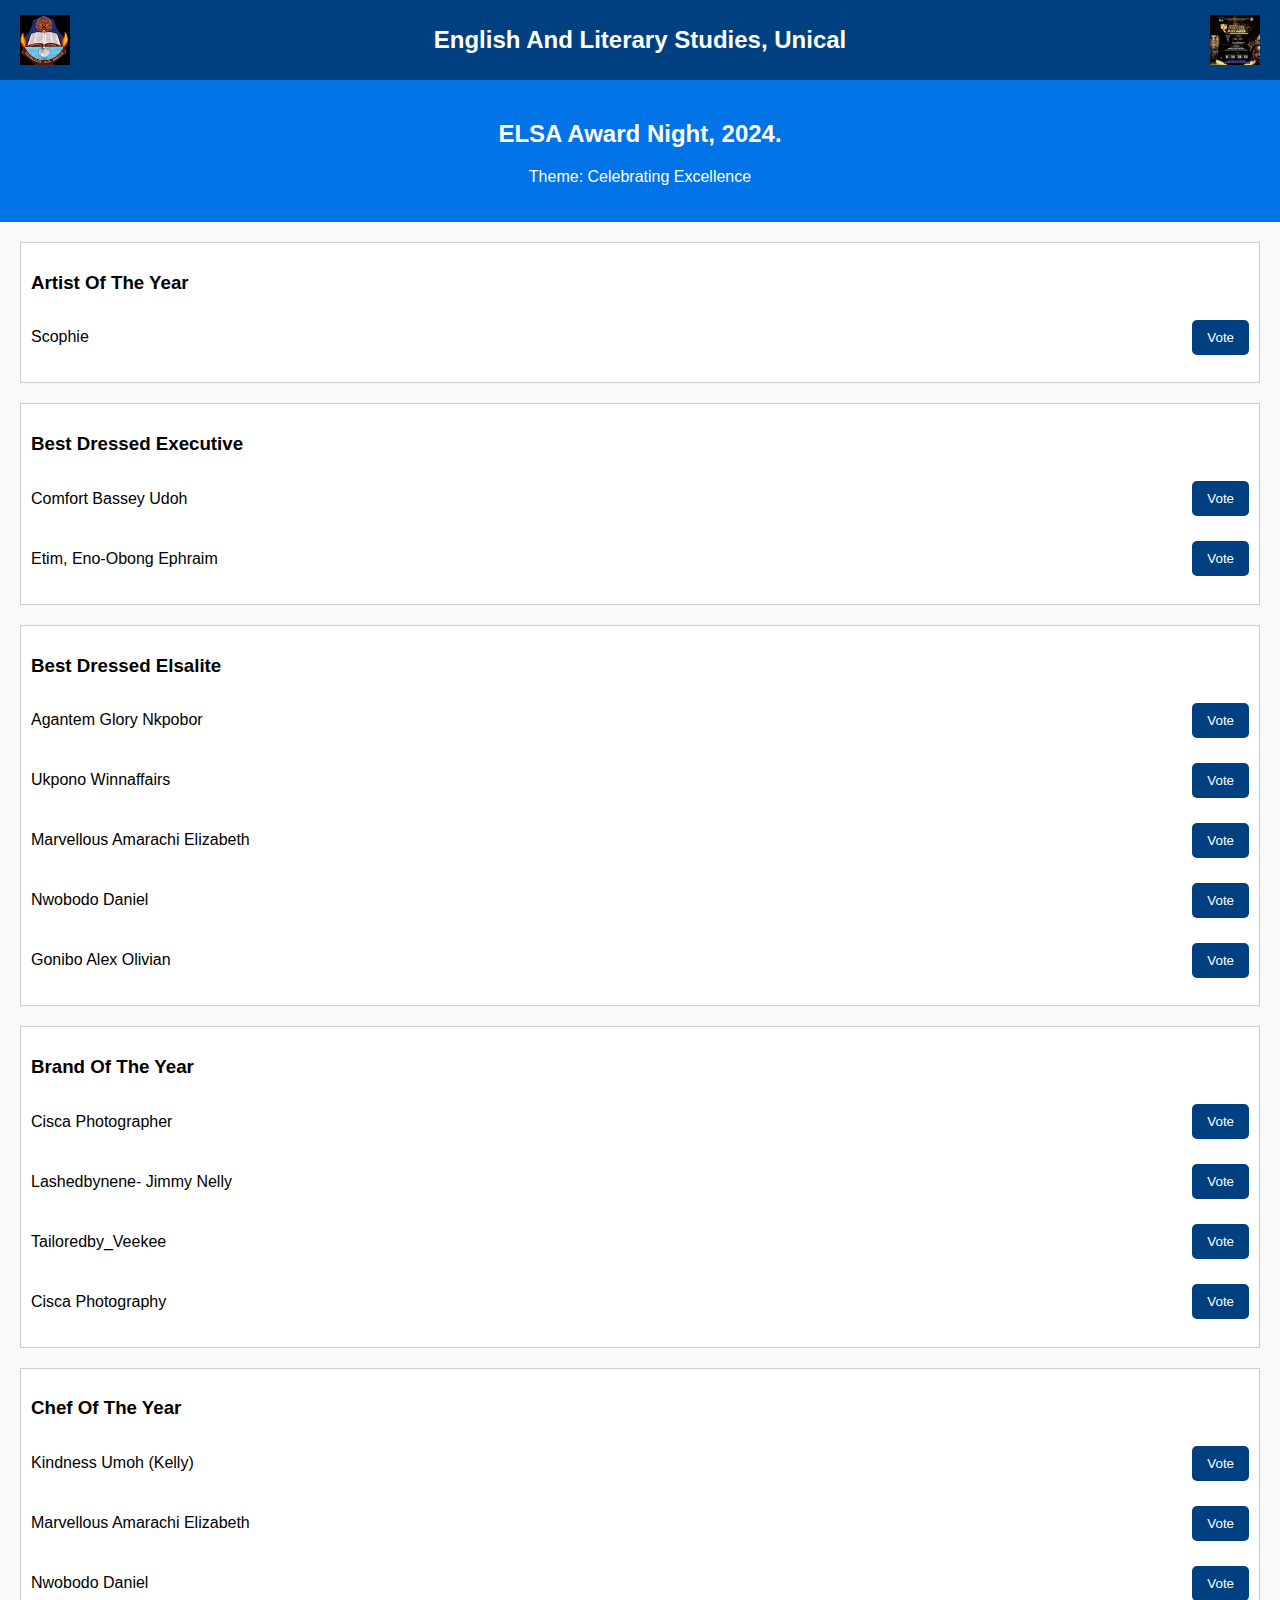
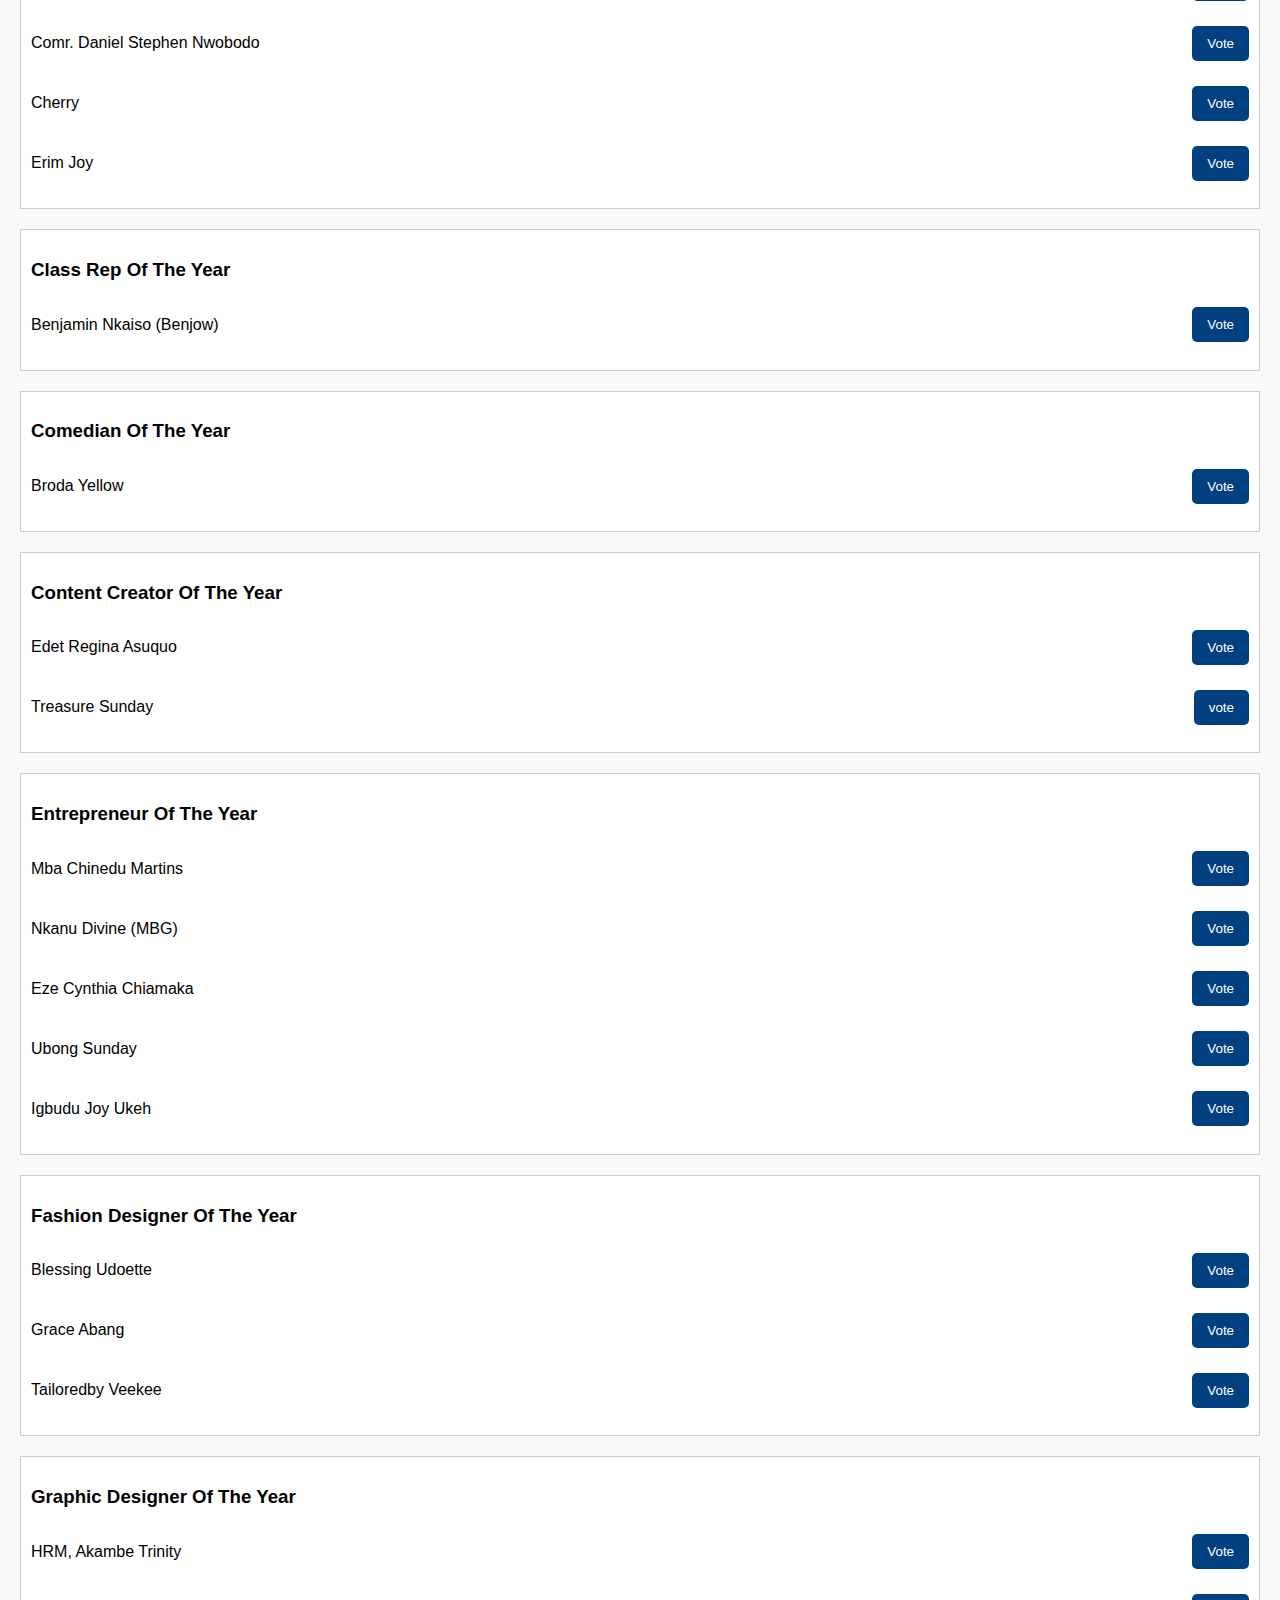
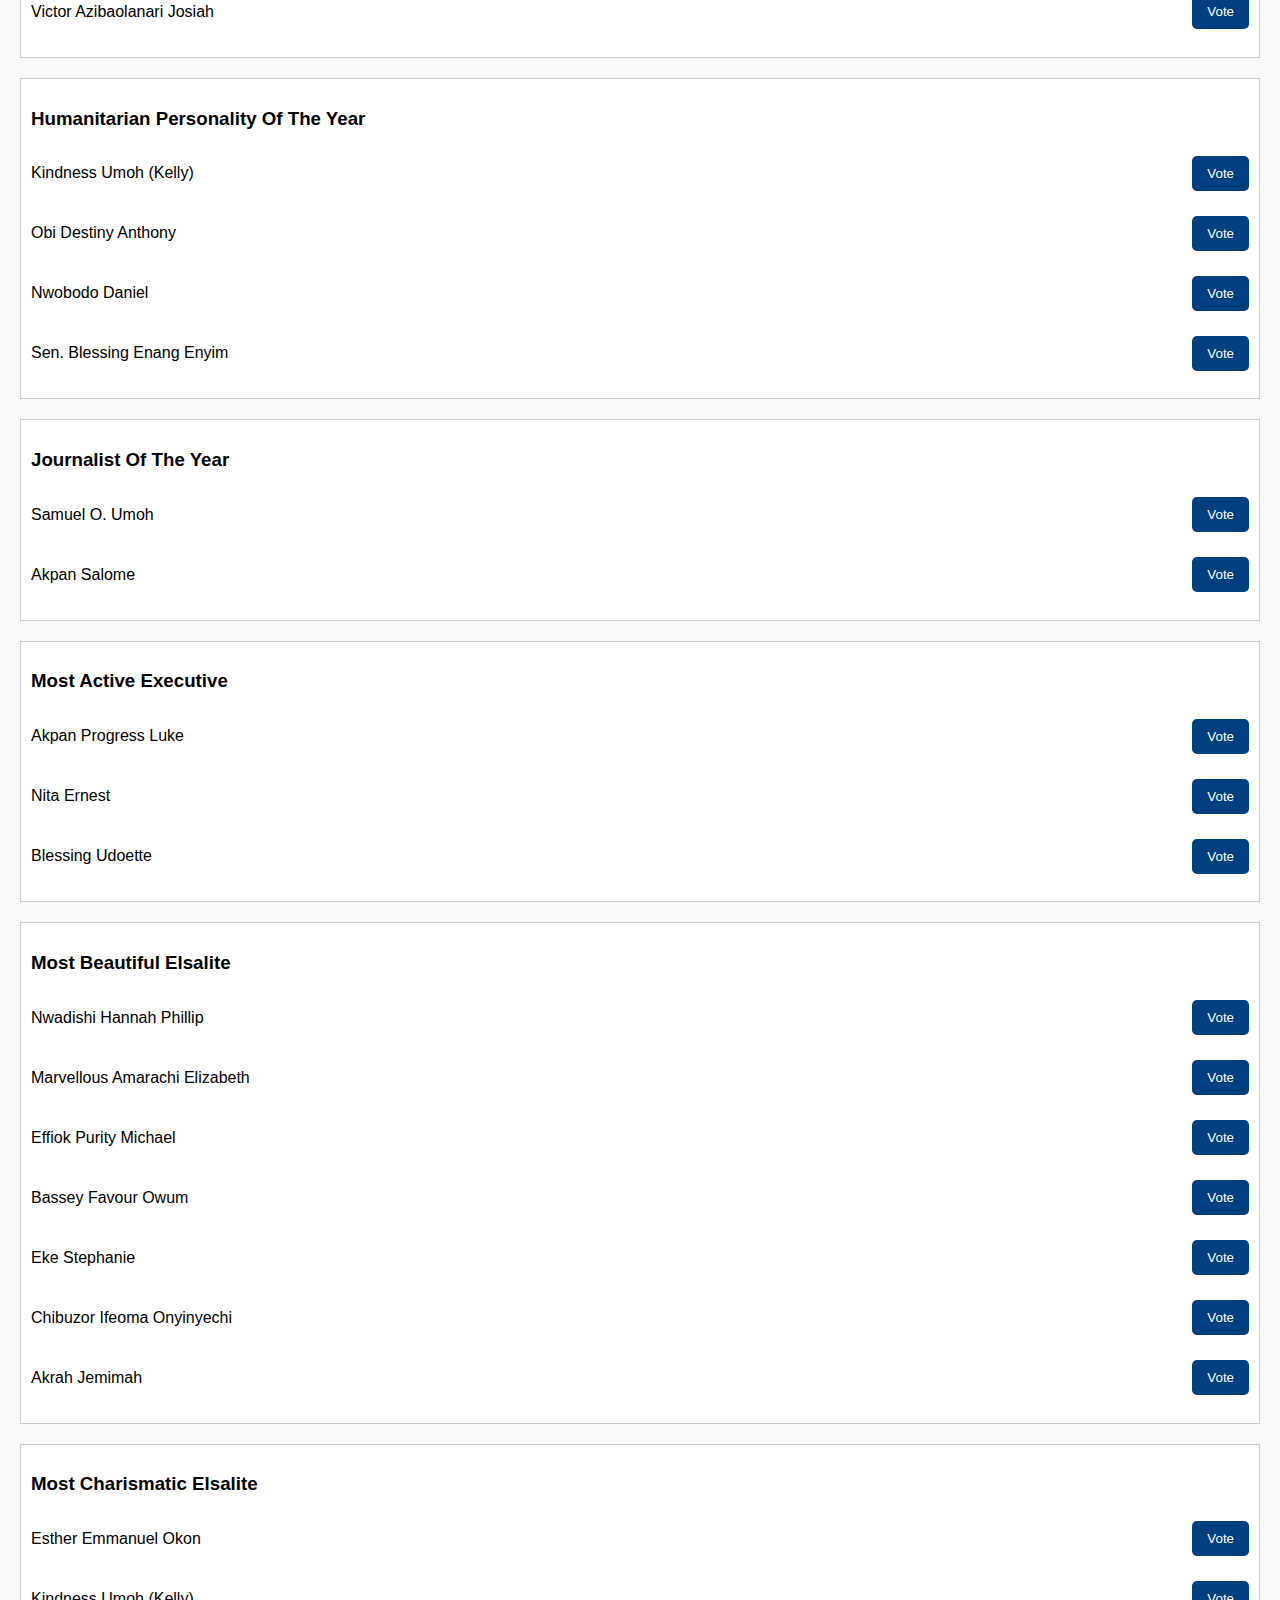
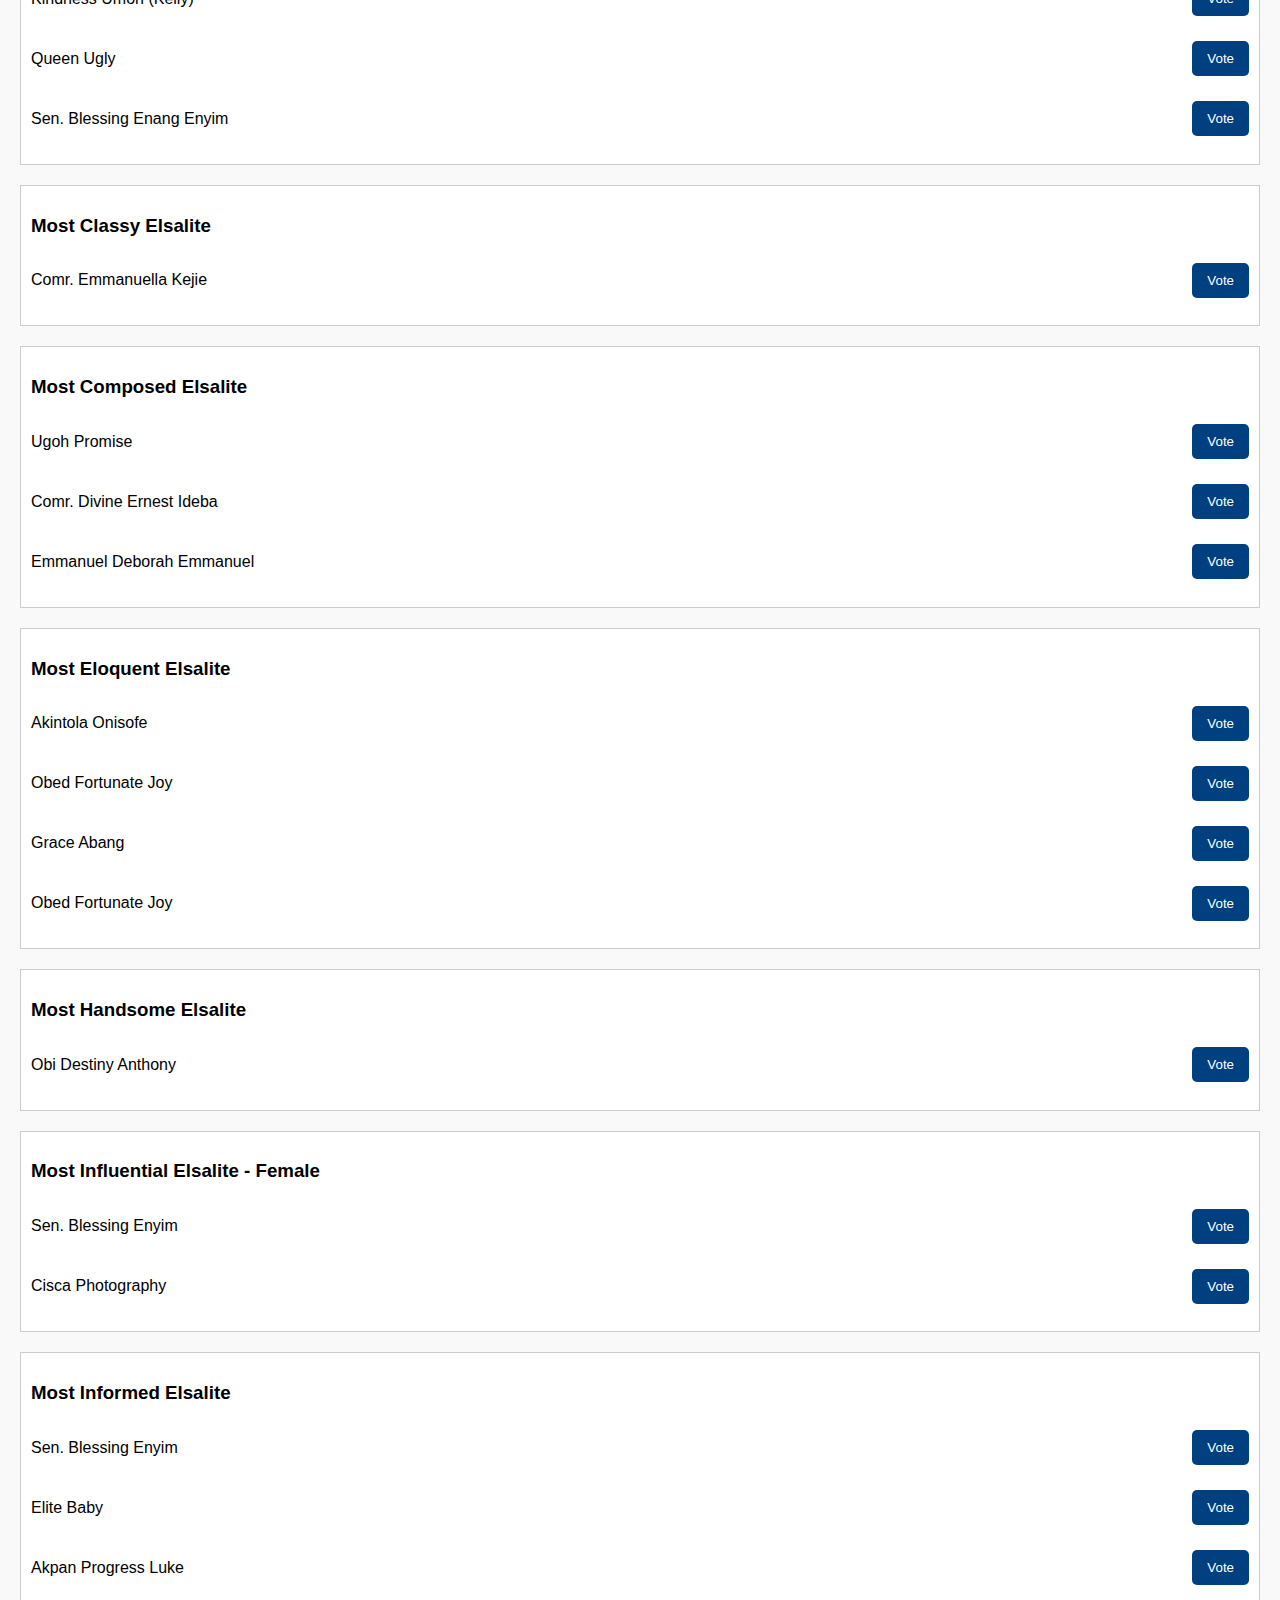
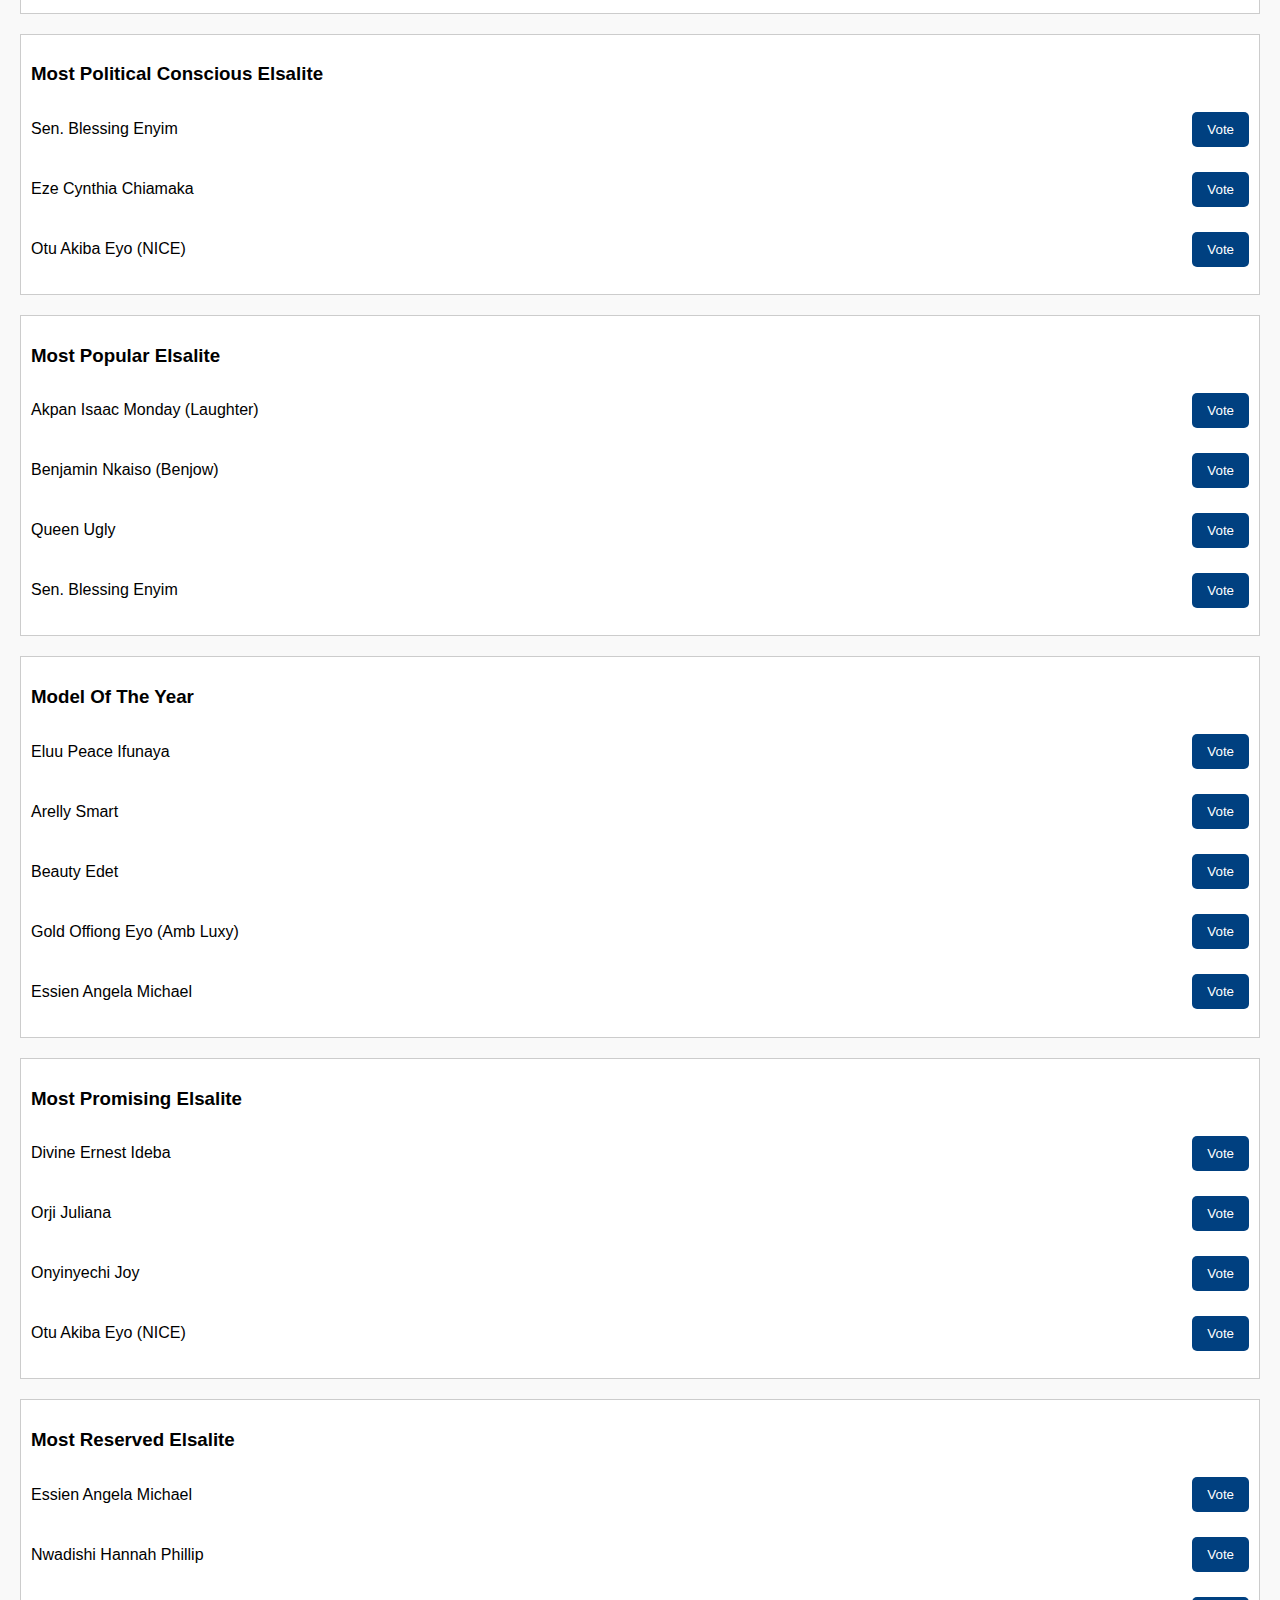
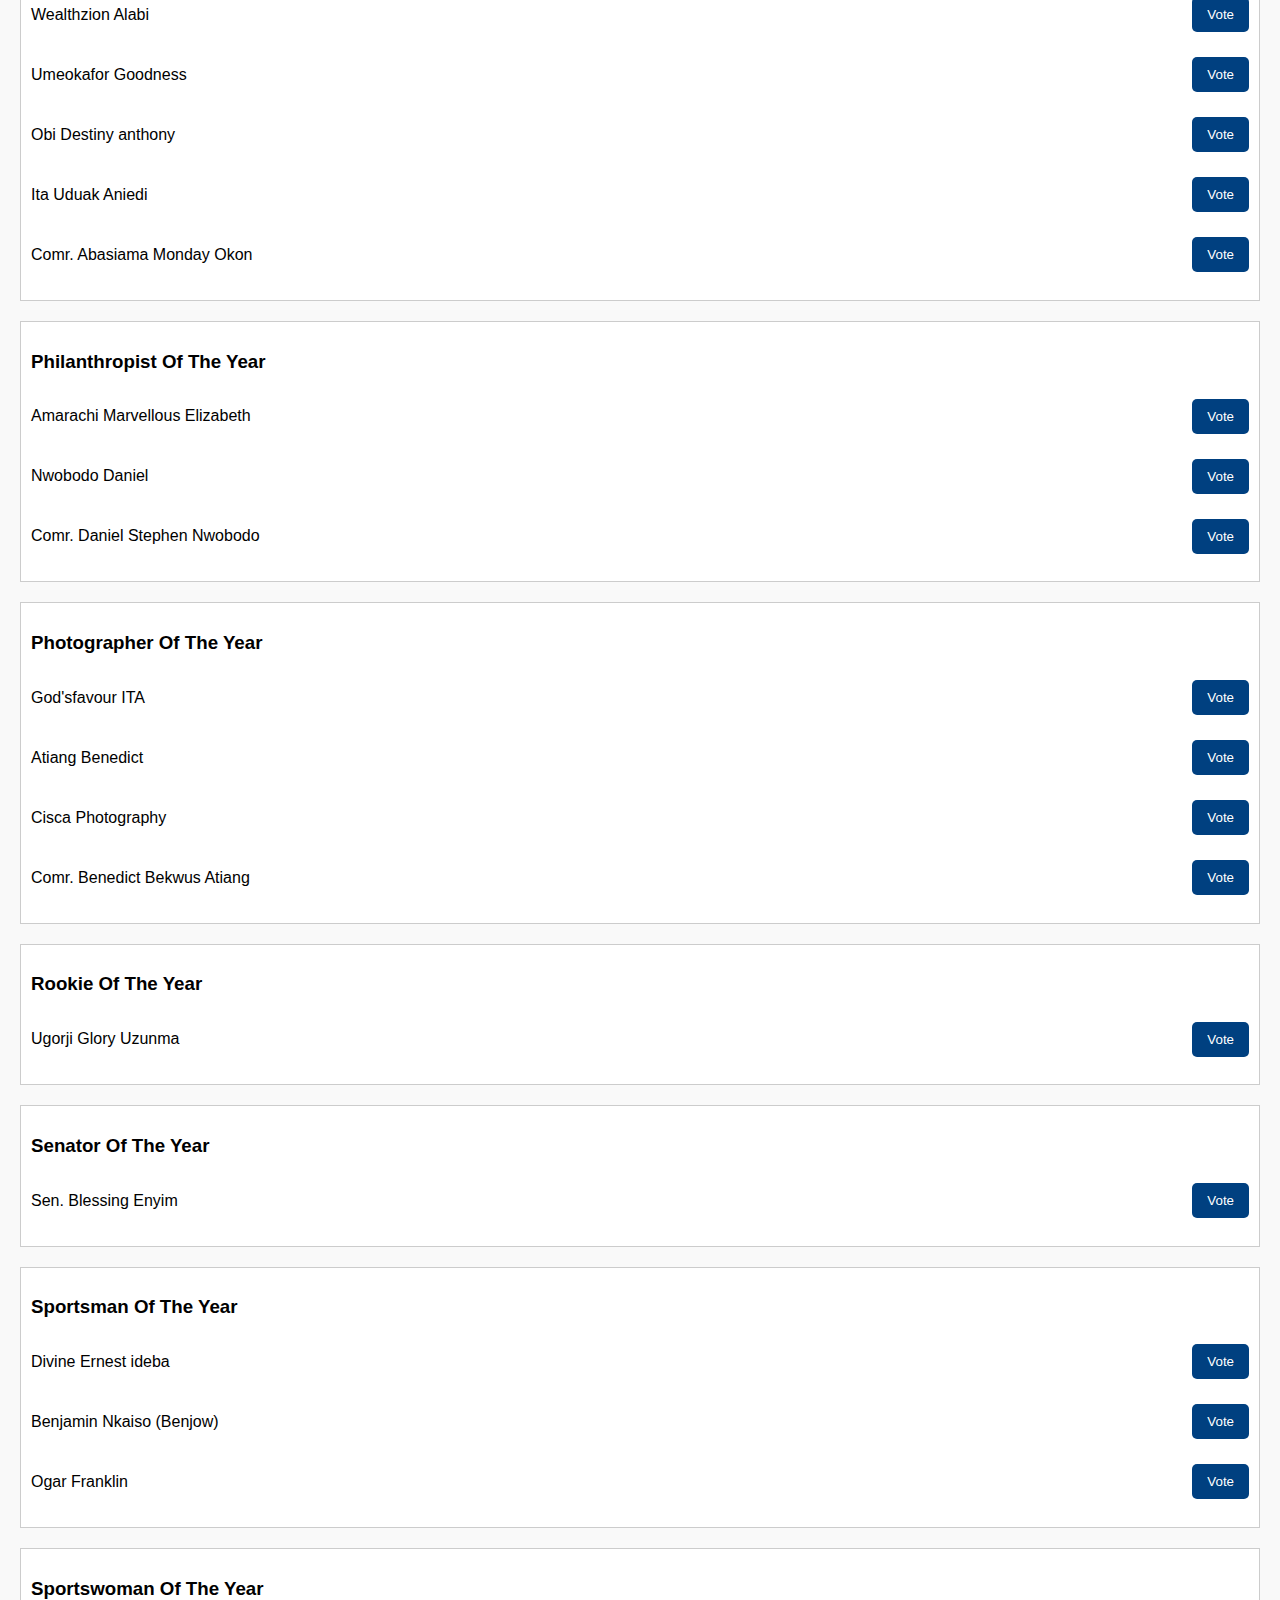
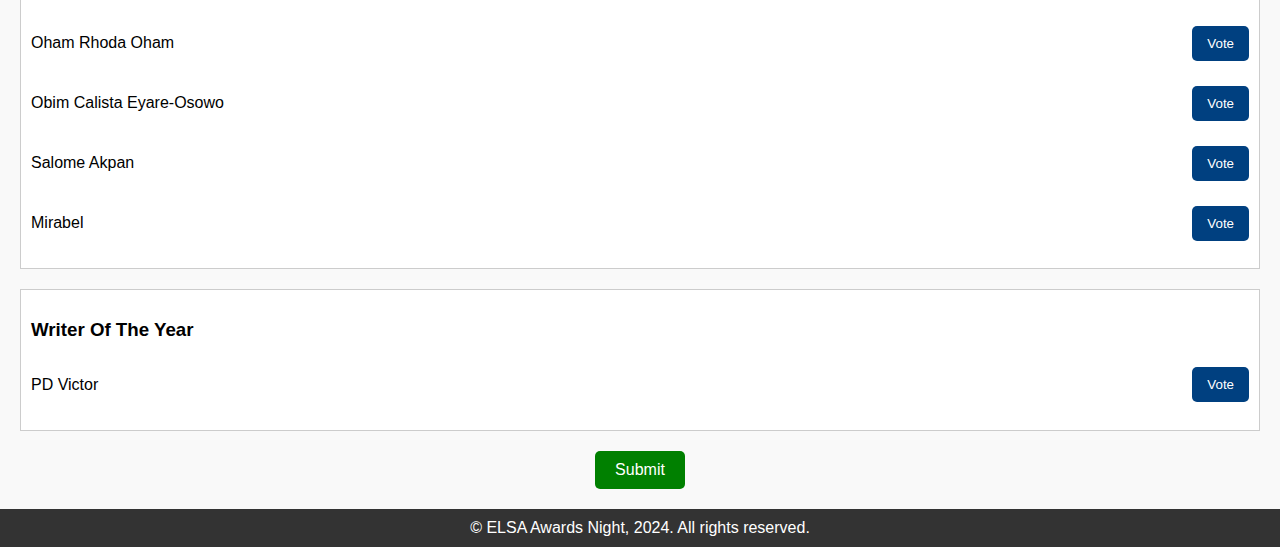
==== commit 5539b895: "Changed the title" ====
--- a/index.html
+++ b/index.html
@@ -4,7 +4,7 @@
 <head>
     <meta charset="UTF-8">
     <meta name="viewport" content="width=device-width, initial-scale=1.0">
-    <title>Voting App</title>
+    <title>ELSA Award Night, 2024</title>
     <link rel="stylesheet" href="style.css">
 </head>
 
@@ -62,6 +62,10 @@
                 <p>Nwobodo Daniel</p>
                 <button onclick="vote('Nwobodo Daniel', 'Best Dressed Elsalite')">Vote</button>
             </div>
+            <div class="contestant">
+                <p>Gonibo Alex Olivian</p>
+                <button onclick="vote('Gonibo Alex Olivian', 'Best Dressed Elsalite')">Vote</button>
+            </div>
         </section>
 
         <section class="category">
@@ -78,6 +82,10 @@
                 <p>Tailoredby_Veekee</p>
                 <button onclick="vote('Tailoredby_Veekee', 'Brand Of The Year')">Vote</button>
             </div>
+            <div class="contestant">
+                <p>Cisca Photography</p>
+                <button onclick="vote('Cisca Photography', 'Brand Of The Year')">Vote</button>
+            </div>
         </section>
 
         <section class="category">
@@ -93,6 +101,18 @@
             <div class="contestant">
                 <p>Nwobodo Daniel</p>
                 <button onclick="vote('Nwobodo Daniel', 'Chef Of The Year')">Vote</button>
+            </div>
+            <div class="contestant">
+                <p>Comr. Daniel Stephen Nwobodo</p>
+                <button onclick="vote('Comr. Daniel Stephen Nwobodo', 'Chef Of The Year')">Vote</button>
+            </div>
+            <div class="contestant">
+                <p>Cherry</p>
+                <button onclick="vote('Cherry', 'Chef Of The Year')">Vote</button>
+            </div>
+            <div class="contestant">
+                <p>Erim Joy</p>
+                <button onclick="vote('Erim Joy', 'Chef Of The Year')">Vote</button>
             </div>
         </section>
 
@@ -159,6 +179,10 @@
                 <p>Grace Abang</p>
                 <button onclick="vote('Grace Abang', 'Fashion Designer Of The Year')">Vote</button>
             </div>
+            <div class="contestant">
+                <p>Tailoredby Veekee</p>
+                <button onclick="vote('Tailoredby Veekee', 'Fashion Designer Of The Year')">Vote</button>
+            </div>
         </section>
 
         <section class="category">
@@ -187,6 +211,11 @@
                 <p>Nwobodo Daniel</p>
                 <button onclick="vote('Nwobodo Daniel', 'Humanitarian Personality Of The Year')">Vote</button>
             </div>
+            <div class="contestant">
+                <p>Sen. Blessing Enang Enyim</p>
+                <button
+                    onclick="vote('Sen. Blessing Enang Enyim', 'Humanitarian Personality Of The Year')">Vote</button>
+            </div>
         </section>
 
         <section class="category">
@@ -243,6 +272,10 @@
                 <p>Chibuzor Ifeoma Onyinyechi</p>
                 <button onclick="vote('Eke Stephanie', 'Most Beautiful Elsalite')">Vote</button>
             </div>
+            <div class="contestant">
+                <p>Akrah Jemimah</p>
+                <button onclick="vote('Akrah Jemimah', 'Most Beautiful Elsalite')">Vote</button>
+            </div>
         </section>
 
         <section class="category">
@@ -259,6 +292,19 @@
                 <p>Queen Ugly</p>
                 <button onclick="vote('Queen Ugly', 'Most Charismatic Elsalite')">Vote</button>
             </div>
+            <div class="contestant">
+                <p>Sen. Blessing Enang Enyim</p>
+                <button
+                    onclick="vote('Sen. Blessing Enang Enyim', 'Most Charismatic Personality Of The Year')">Vote</button>
+            </div>
+        </section>
+
+        <section class="category">
+            <h3>Most Classy Elsalite</h3>
+            <div class="contestant">
+                <p>Comr. Emmanuella Kejie</p>
+                <button onclick="vote('Comr. Emmanuella Kejie', 'Most Classy Elsalite')">Vote</button>
+            </div>
         </section>
 
         <section class="category">
@@ -267,6 +313,14 @@
                 <p>Ugoh Promise</p>
                 <button onclick="vote('Ugoh Promise', 'Most Composed Elsalite')">Vote</button>
             </div>
+            <div class="contestant">
+                <p>Comr. Divine Ernest Ideba</p>
+                <button onclick="vote('Comr. Divine Ernest Ideba', 'Most Composed ELSALITE Of The Year')">Vote</button>
+            </div>
+            <div class="contestant">
+                <p>Emmanuel Deborah Emmanuel</p>
+                <button onclick="vote('Emmanuel Deborah Emmanuel', 'Most Composed ELSALITE Of The Year')">Vote</button>
+            </div>
         </section>
 
         <section class="category">
@@ -283,6 +337,10 @@
                 <p>Grace Abang</p>
                 <button onclick="vote('Grace Abang', 'Most Eloquent Elsalite')">Vote</button>
             </div>
+            <div class="contestant">
+                <p>Obed Fortunate Joy</p>
+                <button onclick="vote('Obed Fortunate Joy', 'Most Eloquent Elsalite')">Vote</button>
+            </div>
         </section>
 
         <section class="category">
@@ -428,107 +486,121 @@
                 <p>Ita Uduak Aniedi</p>
                 <button onclick="vote('Ita Uduak Aniedi', 'Most Reserved Elsalite')">Vote</button>
             </div>
-
-
-            <section class="category">
-                <h3>Philanthropist Of The Year</h3>
-                <div class="contestant">
-                    <p>Amarachi Marvellous Elizabeth</p>
-                    <button onclick="vote('Amarachi Marvellous Elizabeth', 'Philanthropist Of The Year')">Vote</button>
-                </div>
-                <div class="contestant">
-                    <p>Nwobodo Daniel</p>
-                    <button onclick="vote('Nwobodo Daniel', 'Philanthropist Of The Year')">Vote</button>
-                </div>
-            </section>
-
-            <section class="category">
-                <h3>Photographer Of The Year</h3>
-                <div class="contestant">
-                    <p>God'sfavour ITA</p>
-                    <button onclick="vote('God`sfavour ITA', 'Photographer Of The Year')">Vote</button>
-                </div>
-                <div class="contestant">
-                    <p>Atiang Benedict</p>
-                    <button onclick="vote('Atiang Benedict', 'Photographer Of The Year')">Vote</button>
-                </div>
-                <div class="contestant">
-                    <p>Cisca Photography</p>
-                    <button onclick="vote('Cisca Photography', 'Photographer Of The Year')">Vote</button>
-                </div>
-            </section>
-
-            <section class="category">
-                <h3>Rookie Of The Year</h3>
-                <div class="contestant">
-                    <p>Ugorji Glory Uzunma</p>
-                    <button onclick="vote('Ugorji Glory Uzunma', 'Rookie Of The Year')">Vote</button>
-                </div>
-            </section>
-
-            <section class="category">
-                <h3> Senator Of The Year</h3>
-                <div class="contestant">
-                    <p>Sen. Blessing Enyim</p>
-                    <button onclick="vote('Sen. Blessing Enyim', 'Senator Of The Year')">Vote</button>
-                </div>
-
-            </section>
-
-            <section class="category">
-                <h3>Sportsman Of The Year</h3>
-                <div class="contestant">
-                    <p>Divine Ernest ideba</p>
-                    <button onclick="vote('Divine Ernest ideba', 'Sportsman Of The Year')">Vote</button>
-                </div>
-                <div class="contestant">
-                    <p>Benjamin Nkaiso (Benjow)</p>
-                    <button onclick="vote('Benjamin Nkaiso (Benjow)', 'Sportsman Of The Year')">Vote</button>
-                </div>
-                <div class="contestant">
-                    <p>Ogar Franklin</p>
-                    <button onclick="vote('Ogar Franklin', 'Sportsman Of The Year')">Vote</button>
-                </div>
-            </section>
-
-            <section class="category">
-                <h3>Sportswoman Of The Year</h3>
-                <div class="contestant">
-                    <p>Oham Rhoda Oham</p>
-                    <button onclick="vote('Oham Rhoda Oham', 'Sportswoman Of The Year')">Vote</button>
-                </div>
-                <div class="contestant">
-                    <p>Obim Calista Eyare-Osowo</p>
-                    <button onclick="vote('Obim Calista Eyare-Osowo', 'Sportswoman Of The Year')">Vote</button>
-                </div>
-                <div class="contestant">
-                    <p>Salome Akpan</p>
-                    <button onclick="vote('Salome Akpan', 'Sportswoman Of The Year')">Vote</button>
-                </div>
-                <div class="contestant">
-                    <p>Mirabel</p>
-                    <button onclick="vote('Mirable', 'Sportswoman Of The Year')">Vote</button>
-                </div>
-            </section>
-
-            <section class="category">
-                <h3>Writer Of The Year</h3>
-                <div class="contestant">
-                    <p>PD Victor</p>
-                    <button onclick="vote('PD Victor', 'Writer Of The Year')">Vote</button>
-                </div>
-            </section>
-
-
-
-
-            <!-- Submit Button -->
-            <button class="submit-button" onclick="submitVotes()">Submit</button>
-
-            <footer
-                style="background-color: #333; color: white; text-align: center; padding: 10px 0; position: relative; width: 100%; margin-top: 20px;">
-                <p style="margin: 0;">&copy; ELSA Awards Night, 2024. All rights reserved.</p>
-            </footer>
+            <div class="contestant">
+                <p>Comr. Abasiama Monday Okon</p>
+                <button
+                    onclick="vote('Comr. Abasiama Monday Okon', 'Most Reserved ELSALITE Of The Year (Female)')">Vote</button>
+            </div>
+        </section>
+
+
+        <section class="category">
+            <h3>Philanthropist Of The Year</h3>
+            <div class="contestant">
+                <p>Amarachi Marvellous Elizabeth</p>
+                <button onclick="vote('Amarachi Marvellous Elizabeth', 'Philanthropist Of The Year')">Vote</button>
+            </div>
+            <div class="contestant">
+                <p>Nwobodo Daniel</p>
+                <button onclick="vote('Nwobodo Daniel', 'Philanthropist Of The Year')">Vote</button>
+            </div>
+            <div class="contestant">
+                <p>Comr. Daniel Stephen Nwobodo</p>
+                <button onclick="vote('Comr. Daniel Stephen Nwobodo', 'Philanthropist Of The Year')">Vote</button>
+            </div>
+        </section>
+
+        <section class="category">
+            <h3>Photographer Of The Year</h3>
+            <div class="contestant">
+                <p>God'sfavour ITA</p>
+                <button onclick="vote('God`sfavour ITA', 'Photographer Of The Year')">Vote</button>
+            </div>
+            <div class="contestant">
+                <p>Atiang Benedict</p>
+                <button onclick="vote('Atiang Benedict', 'Photographer Of The Year')">Vote</button>
+            </div>
+            <div class="contestant">
+                <p>Cisca Photography</p>
+                <button onclick="vote('Cisca Photography', 'Photographer Of The Year')">Vote</button>
+            </div>
+            <div class="contestant">
+                <p>Comr. Benedict Bekwus Atiang</p>
+                <button onclick="vote('Comr. Benedict Bekwus Atiang', 'Photographer Of The Year')">Vote</button>
+            </div>
+        </section>
+
+        <section class="category">
+            <h3>Rookie Of The Year</h3>
+            <div class="contestant">
+                <p>Ugorji Glory Uzunma</p>
+                <button onclick="vote('Ugorji Glory Uzunma', 'Rookie Of The Year')">Vote</button>
+            </div>
+        </section>
+
+        <section class="category">
+            <h3> Senator Of The Year</h3>
+            <div class="contestant">
+                <p>Sen. Blessing Enyim</p>
+                <button onclick="vote('Sen. Blessing Enyim', 'Senator Of The Year')">Vote</button>
+            </div>
+
+        </section>
+
+        <section class="category">
+            <h3>Sportsman Of The Year</h3>
+            <div class="contestant">
+                <p>Divine Ernest ideba</p>
+                <button onclick="vote('Divine Ernest ideba', 'Sportsman Of The Year')">Vote</button>
+            </div>
+            <div class="contestant">
+                <p>Benjamin Nkaiso (Benjow)</p>
+                <button onclick="vote('Benjamin Nkaiso (Benjow)', 'Sportsman Of The Year')">Vote</button>
+            </div>
+            <div class="contestant">
+                <p>Ogar Franklin</p>
+                <button onclick="vote('Ogar Franklin', 'Sportsman Of The Year')">Vote</button>
+            </div>
+        </section>
+
+        <section class="category">
+            <h3>Sportswoman Of The Year</h3>
+            <div class="contestant">
+                <p>Oham Rhoda Oham</p>
+                <button onclick="vote('Oham Rhoda Oham', 'Sportswoman Of The Year')">Vote</button>
+            </div>
+            <div class="contestant">
+                <p>Obim Calista Eyare-Osowo</p>
+                <button onclick="vote('Obim Calista Eyare-Osowo', 'Sportswoman Of The Year')">Vote</button>
+            </div>
+            <div class="contestant">
+                <p>Salome Akpan</p>
+                <button onclick="vote('Salome Akpan', 'Sportswoman Of The Year')">Vote</button>
+            </div>
+            <div class="contestant">
+                <p>Mirabel</p>
+                <button onclick="vote('Mirable', 'Sportswoman Of The Year')">Vote</button>
+            </div>
+        </section>
+
+        <section class="category">
+            <h3>Writer Of The Year</h3>
+            <div class="contestant">
+                <p>PD Victor</p>
+                <button onclick="vote('PD Victor', 'Writer Of The Year')">Vote</button>
+            </div>
+        </section>
+
+
+
+
+        <!-- Submit Button -->
+        <button class="submit-button" onclick="submitVotes()">Submit</button>
+
+        <footer
+            style="background-color: #333; color: white; text-align: center; padding: 10px 0; position: relative; width: 100%; margin-top: 20px;">
+            <p style="margin: 0;">&copy; ELSA Awards Night, 2024. All rights reserved.</p>
+        </footer>
 
     </main>
 
